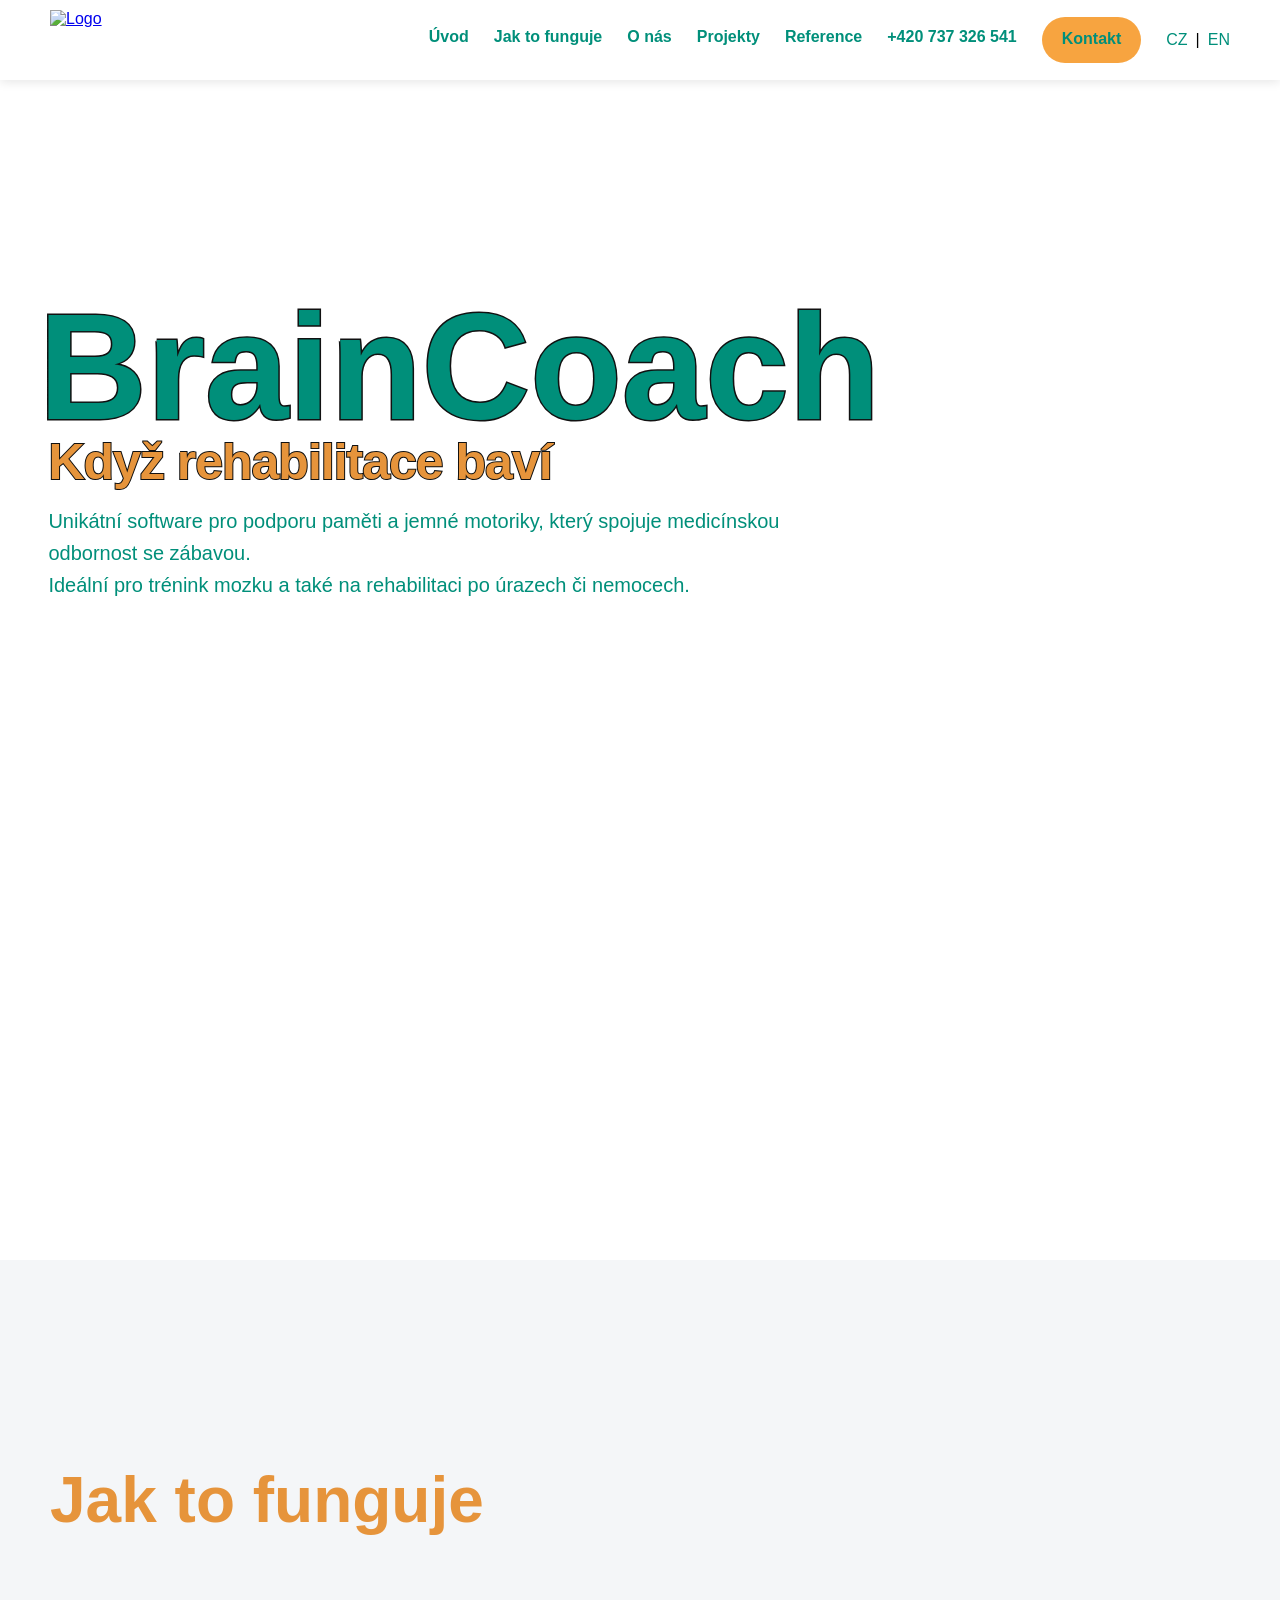
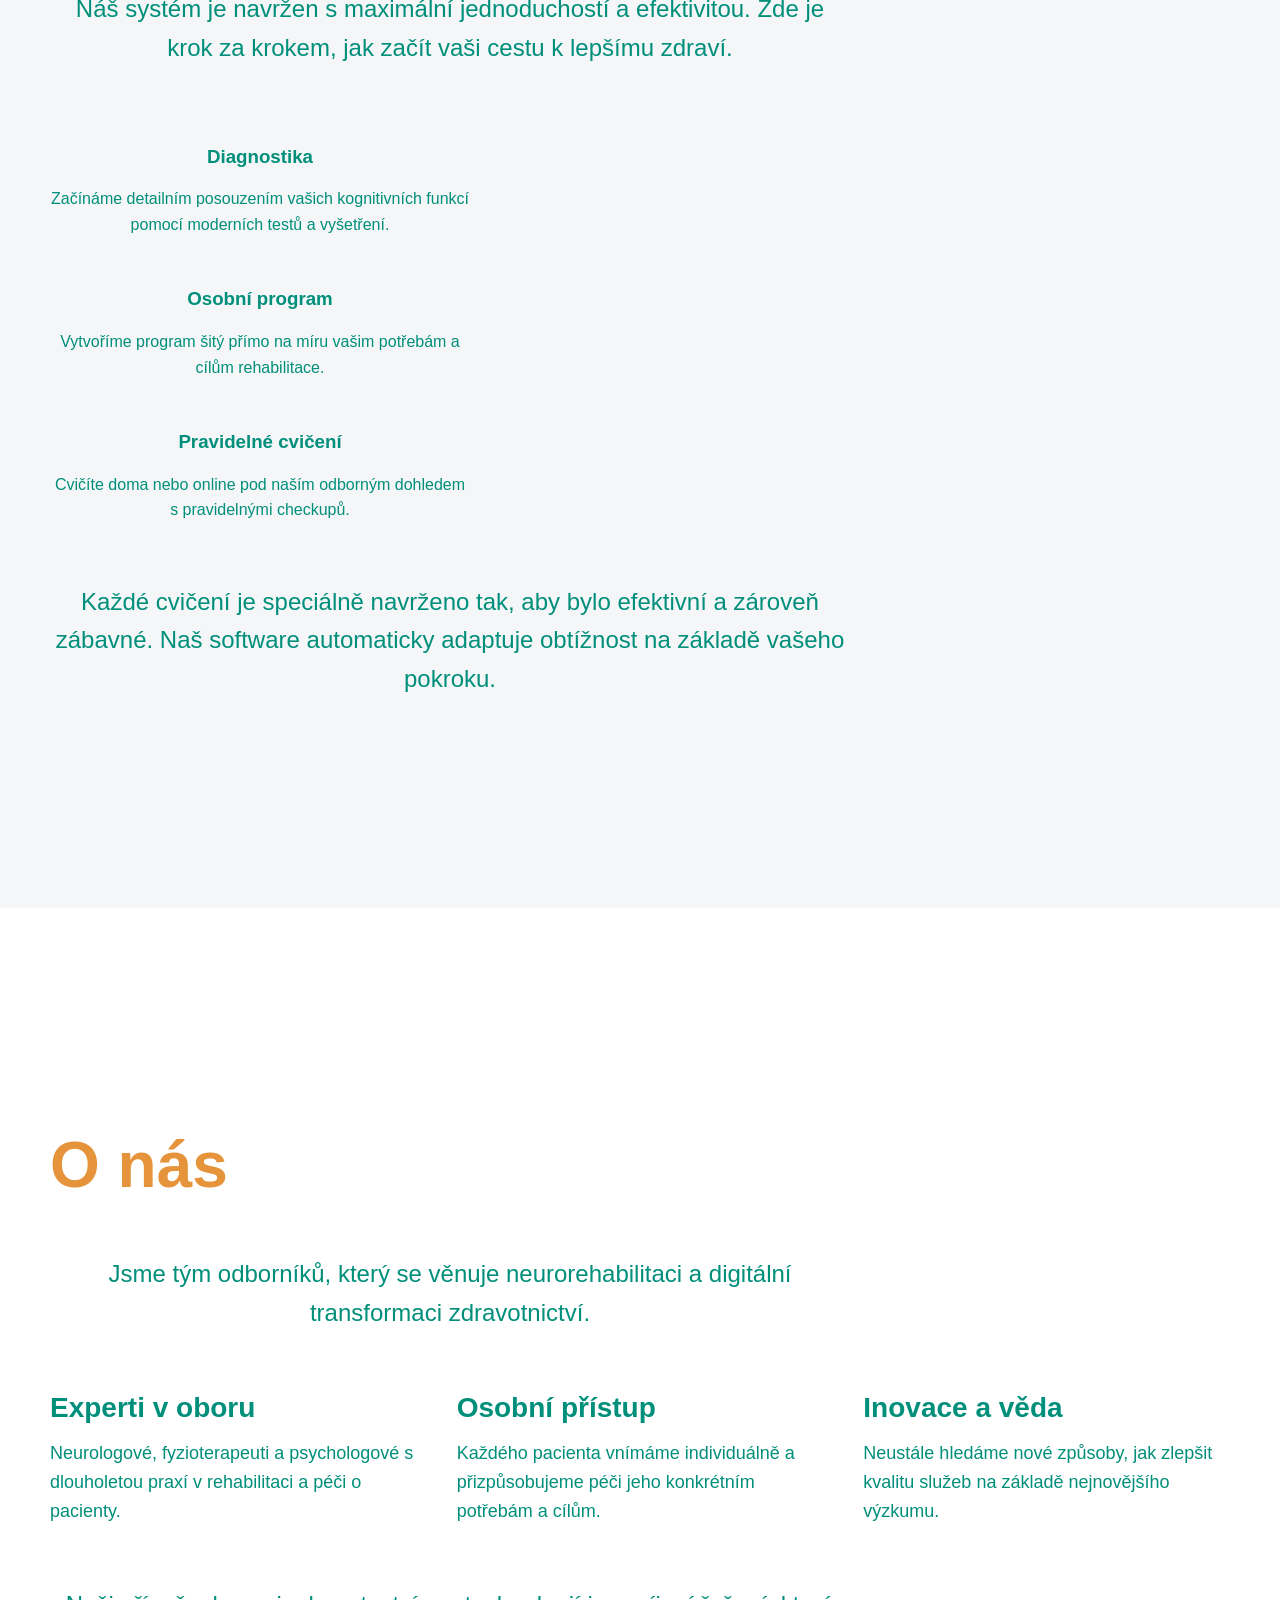
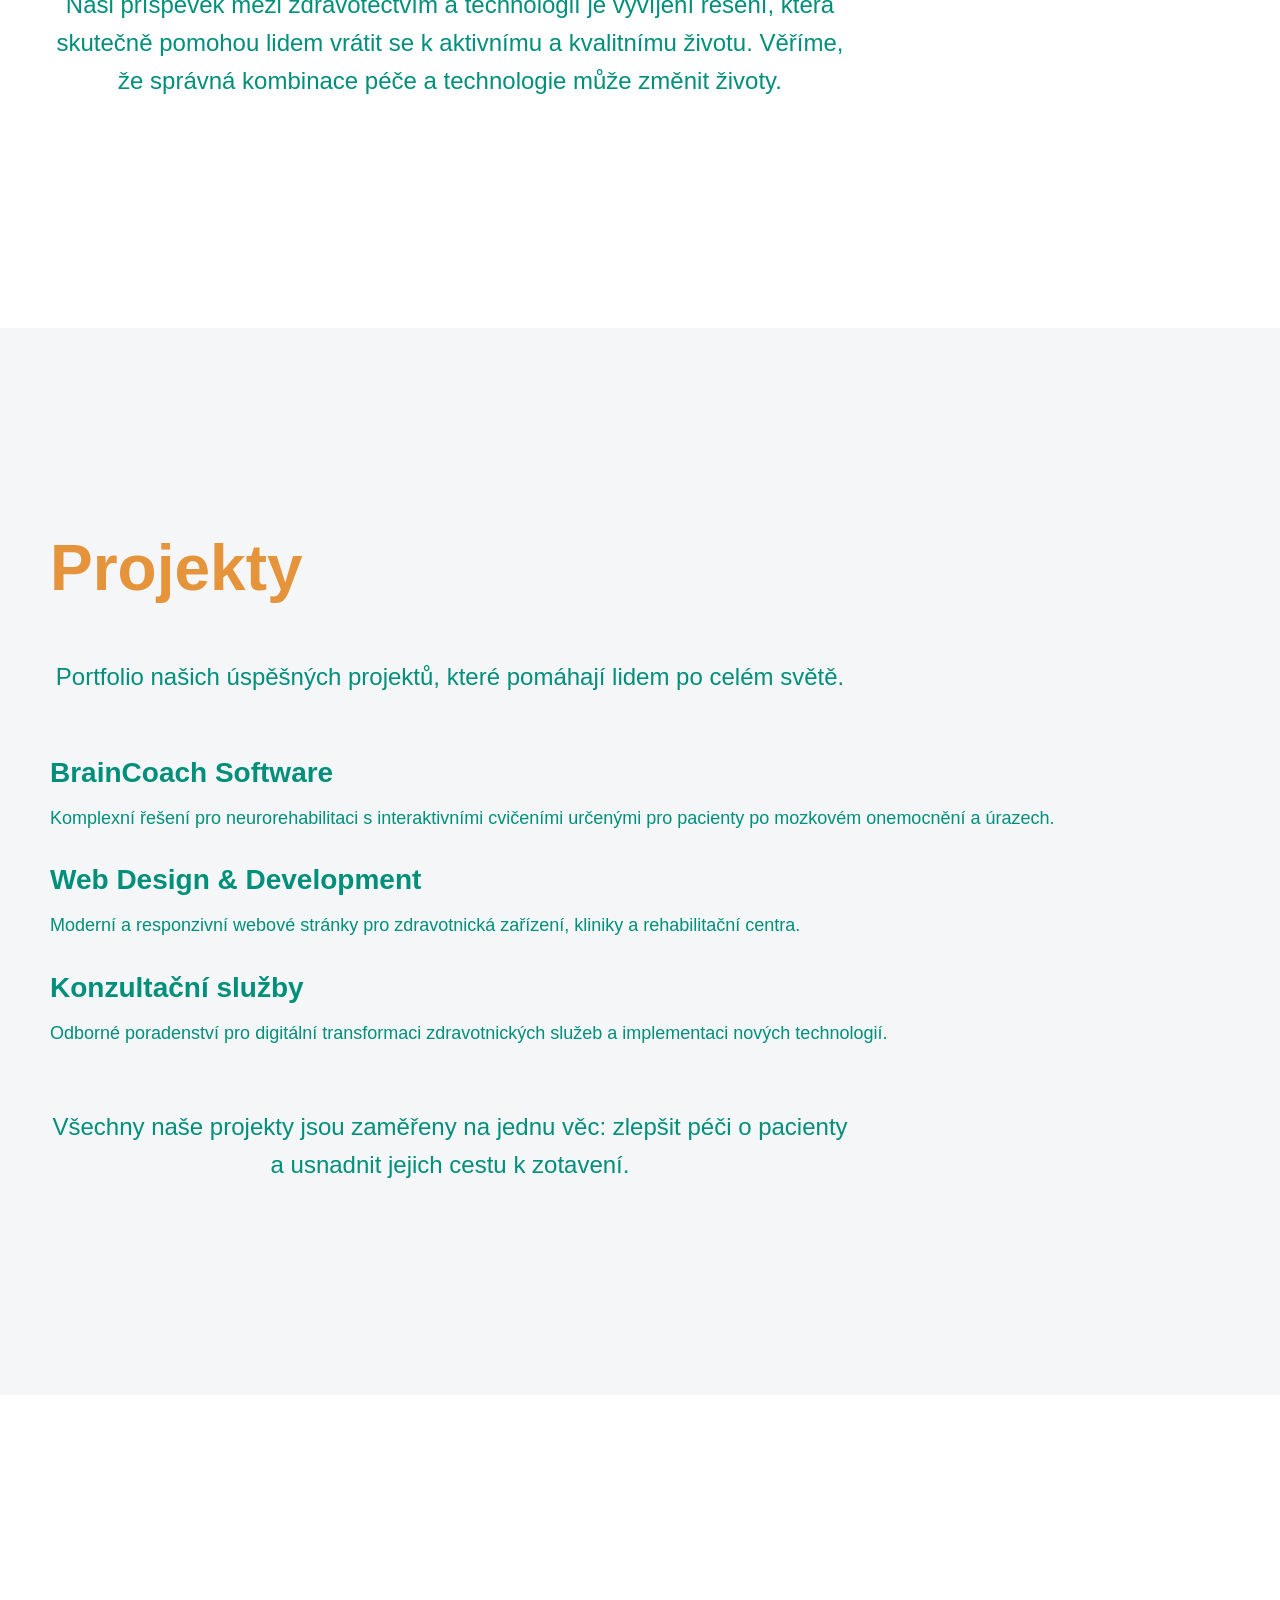
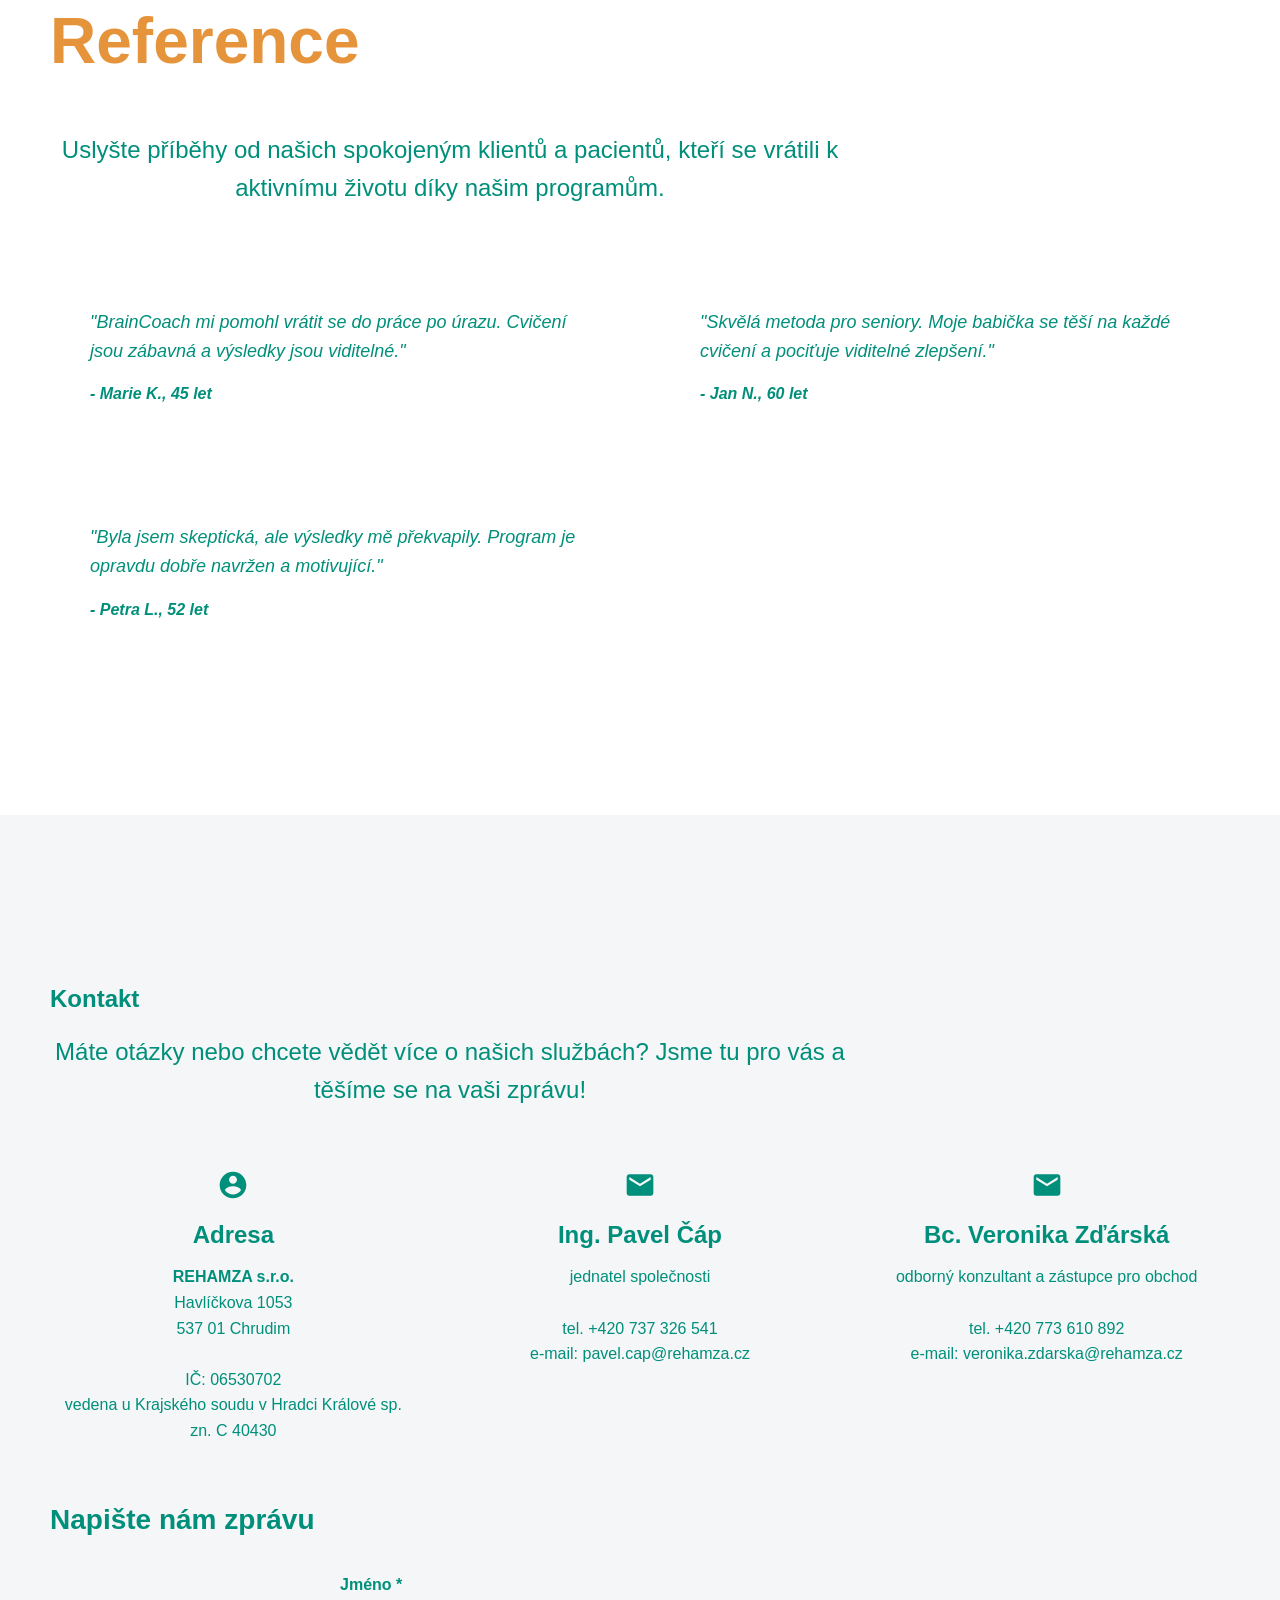
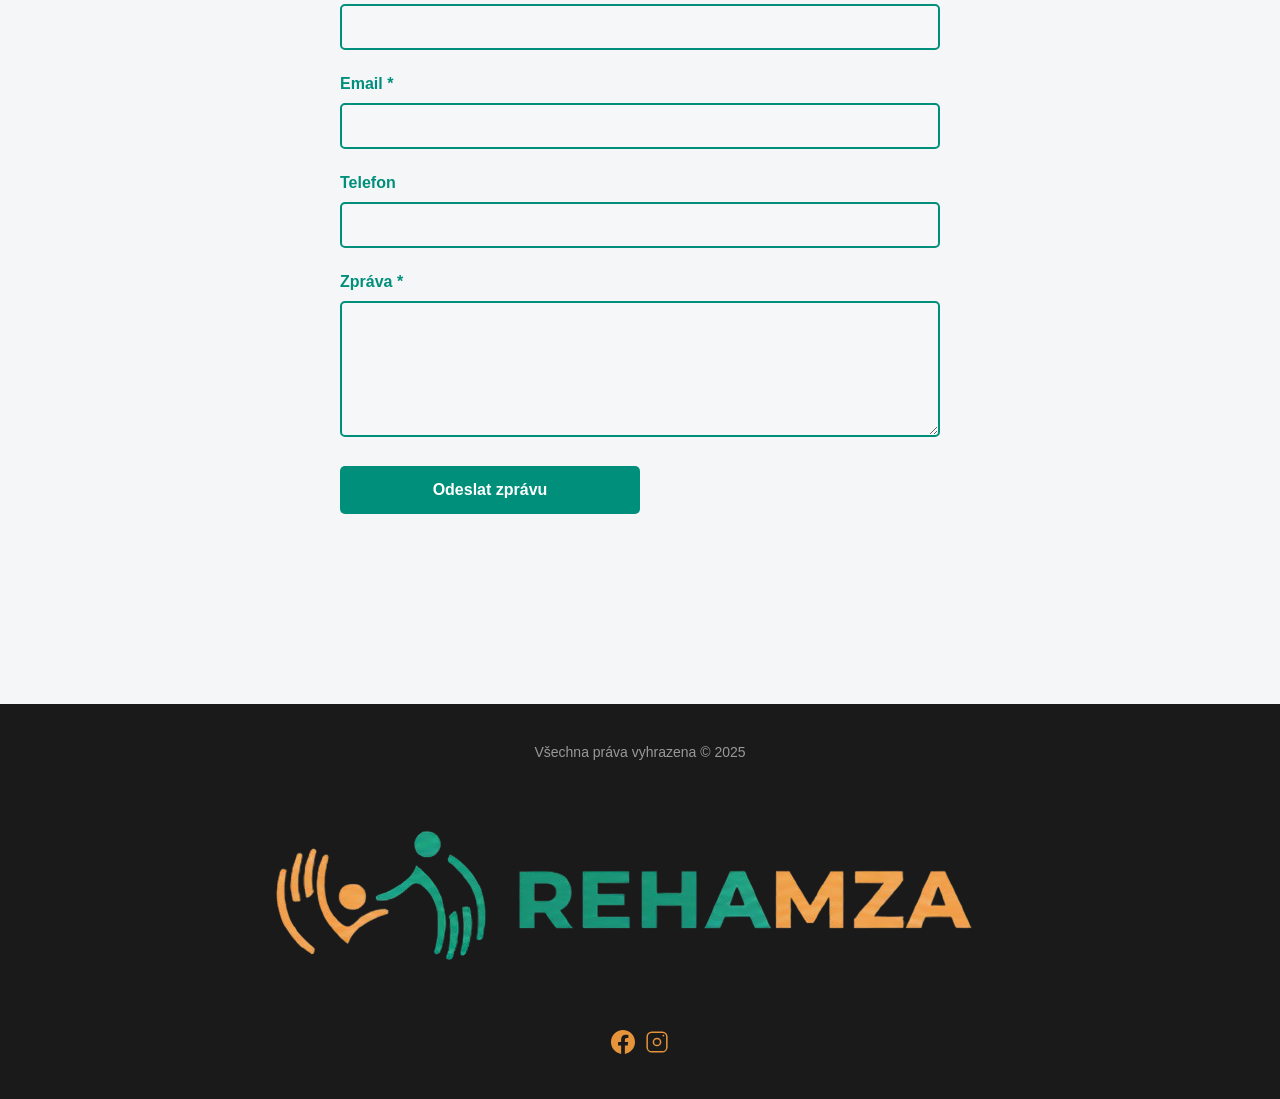
==== index.html @ 51627746 "moved files that don't need rename .png file" ====
<!DOCTYPE html>
<html lang="en">
<head>
    <meta charset="UTF-8">
    <meta name="viewport" content="width=device-width, initial-scale=1.0">
    <title>Document</title>
    <link rel="stylesheet" href="assets/css/style.css">
</head>
<body>
    <header class="hlavicka">
    <a href="index.html" class="logo">
        <img src="assets/images/rehamza logo.png" alt="Logo">
    </a>
    <button class="hamburger" aria-label="Menu" onclick="toggleMenu()">
        <span></span>
        <span></span>
        <span></span>
    </button>
    <nav class="menu">
        <a href="javascript:void(0)" onclick="scrollToSection('uvod')">Úvod</a>
        <a href="javascript:void(0)" onclick="scrollToSection('jak-to-funguje')">Jak to funguje</a>
        <a href="javascript:void(0)" onclick="scrollToSection('o-nas')">O nás</a>
        <a href="javascript:void(0)" onclick="scrollToSection('projekty')">Projekty</a>
        <a href="javascript:void(0)" onclick="scrollToSection('reference')" style="color: #008f7a; text-decoration: none; font-weight: bold; font-family: Arial, sans-serif; padding-bottom: 5px; border-bottom: 2px solid transparent; transition: border-bottom 0.3s ease; line-height: 1.5; display: flex; align-items: center;">Reference</a>
        <a href="tel:+420737326541" class="phone-link">+420 737 326 541</a>
        <a href="javascript:void(0)" onclick="scrollToSection('kontakty')" class="kontakt-button">Kontakt</a>
        <div class="jazyky">
            <a href="index.html" class="lang-link">CZ</a> | 
            <a href="index_en.html" class="lang-link">EN</a>
        </div>
    </nav>
</header>
    <main>
        <!-- SECTION: Úvod/Hero -->
        <section class="hero" id="uvod">
              <h1 class="hero-title">BrainCoach</h1>
              <p class="hero-subtitle">Když rehabilitace baví</p>
              <p class="hero-description">Unikátní software pro podporu paměti a jemné motoriky, který spojuje medicínskou odbornost se zábavou. <br>
                  Ideální pro trénink mozku a také na rehabilitaci po úrazech či nemocech.</p>
            
        </section>

        <!-- SECTION: Jak to funguje -->
        <section class="section section-grey" id="jak-to-funguje">
            <div class="container">
                <h2 class="section-title">Jak to funguje</h2>
                <p class="section-text">Náš systém je navržen s maximální jednoduchostí a efektivitou. Zde je krok za krokem, jak začít vaši cestu k lepšímu zdraví.</p>
                <div class="steps steps-left">
                    <div class="step">
                        <h3>Diagnostika</h3>
                        <p>Začínáme detailním posouzením vašich kognitivních funkcí pomocí moderních testů a vyšetření.</p>
                    </div>
                    <div class="step">
                        <h3>Osobní program</h3>
                        <p>Vytvoříme program šitý přímo na míru vašim potřebám a cílům rehabilitace.</p>
                    </div>
                    <div class="step">
                        <h3>Pravidelné cvičení</h3>
                        <p>Cvičíte doma nebo online pod naším odborným dohledem s pravidelnými checkupů.</p>
                    </div>
                </div>
                <p class="section-text" style="margin-top: 60px;">Každé cvičení je speciálně navrženo tak, aby bylo efektivní a zároveň zábavné. Naš software automaticky adaptuje obtížnost na základě vašeho pokroku.</p>
            </div>
        </section>

        <!-- SECTION: O nás -->
        <section class="section" id="o-nas">
            <div class="container">
                <h2 class="section-title">O nás</h2>
                <p class="section-text">Jsme tým odborníků, který se věnuje neurorehabilitaci a digitální transformaci zdravotnictví.</p>
                <div class="features">
                    <div class="feature">
                        <h3> Experti v oboru</h3>
                        <p>Neurologové, fyzioterapeuti a psychologové s dlouholetou praxí v rehabilitaci a péči o pacienty.</p>
                    </div>
                    <div class="feature">
                        <h3> Osobní přístup</h3>
                        <p>Každého pacienta vnímáme individuálně a přizpůsobujeme péči jeho konkrétním potřebám a cílům.</p>
                    </div>
                    <div class="feature">
                        <h3> Inovace a věda</h3>
                        <p>Neustále hledáme nové způsoby, jak zlepšit kvalitu služeb na základě nejnovějšího výzkumu.</p>
                    </div>
                </div>
                <p class="section-text" style="margin-top: 60px;">Naši příspěvek mezi zdravotectvím a technologií je vyvíjení řešení, která skutečně pomohou lidem vrátit se k aktivnímu a kvalitnímu životu. Věříme, že správná kombinace péče a technologie může změnit životy.</p>
            </div>
        </section>

        <!-- SECTION: Projekty -->
        <section class="section section-grey" id="projekty">
            <div class="container">
                <h2 class="section-title">Projekty</h2>
                <p class="section-text">Portfolio našich úspěšných projektů, které pomáhají lidem po celém světě.</p>
                <div class="features features-column">
                    <div class="feature">
                        <h3>BrainCoach Software</h3>
                        <p>Komplexní řešení pro neurorehabilitaci s interaktivními cvičeními určenými pro pacienty po mozkovém onemocnění a úrazech.</p>
                    </div>
                    <div class="feature">
                        <h3>Web Design & Development</h3>
                        <p>Moderní a responzivní webové stránky pro zdravotnická zařízení, kliniky a rehabilitační centra.</p>
                    </div>
                    <div class="feature">
                        <h3>Konzultační služby</h3>
                        <p>Odborné poradenství pro digitální transformaci zdravotnických služeb a implementaci nových technologií.</p>
                    </div>
                </div>
                <p class="section-text" style="margin-top: 60px;">Všechny naše projekty jsou zaměřeny na jednu věc: zlepšit péči o pacienty a usnadnit jejich cestu k zotavení.</p>
            </div>
        </section>

        <!-- SECTION: Reference -->
        <section class="section" id="reference">
            <div class="container">
                <h2 class="section-title">Reference</h2>
                <p class="section-text">Uslyšte příběhy od našich spokojeným klientů a pacientů, kteří se vrátili k aktivnímu životu díky našim programům.</p>
                <div class="testimonials">
                    <div class="testimonial">
                        <p>"BrainCoach mi pomohl vrátit se do práce po úrazu. Cvičení jsou zábavná a výsledky jsou viditelné."</p>
                        <cite>- Marie K., 45 let</cite>
                    </div>
                    <div class="testimonial">
                        <p>"Skvělá metoda pro seniory. Moje babička se těší na každé cvičení a pociťuje viditelné zlepšení."</p>
                        <cite>- Jan N., 60 let</cite>
                    </div>
                    <div class="testimonial">
                        <p>"Byla jsem skeptická, ale výsledky mě překvapily. Program je opravdu dobře navržen a motivující."</p>
                        <cite>- Petra L., 52 let</cite>
                    </div>
                </div>
            </div>
        </section>

        <!-- SECTION: Kontakty -->
        <section class="section section-grey" id="kontakty">
            <div class="container">
                <h2 class="section-title">Kontakt</h2>
                <p class="section-text">Máte otázky nebo chcete vědět více o našich službách? Jsme tu pro vás a těšíme se na vaši zprávu!</p>
                <div class="contact-info">
                    <div class="contact-item">
                        <div class="contact-icon-circle">
                            <svg viewBox="0 0 24 24" fill="currentColor"><path d="M12 2C6.48 2 2 6.48 2 12s4.48 10 10 10 10-4.48 10-10S17.52 2 12 2zm0 3c1.66 0 3 1.34 3 3s-1.34 3-3 3-3-1.34-3-3 1.34-3 3-3zm0 14.2c-2.5 0-4.71-1.28-6-3.22.03-1.99 4-3.08 6-3.08 1.99 0 5.97 1.09 6 3.08-1.29 1.94-3.5 3.22-6 3.22z"/></svg>
                        </div>
                        <h3>Adresa</h3>
                        <p><strong>REHAMZA s.r.o.</strong><br>Havlíčkova 1053<br>537 01 Chrudim<br><br>IČ: 06530702<br>vedena u Krajského soudu v Hradci Králové sp.<br>zn. C 40430</p>
                    </div>
                    <div class="contact-item">
                        <div class="contact-icon-circle">
                            <svg viewBox="0 0 24 24" fill="currentColor"><path d="M20 4H4c-1.1 0-1.99.9-1.99 2L2 18c0 1.1.9 2 2 2h16c1.1 0 2-.9 2-2V6c0-1.1-.9-2-2-2zm0 4l-8 5-8-5V6l8 5 8-5v2z"/></svg>
                        </div>
                        <h3>Ing. Pavel Čáp</h3>
                        <p>jednatel společnosti<br><br>tel. <a href="tel:+420737326541">+420 737 326 541</a><br>e-mail: <a href="mailto:pavel.cap@rehamza.cz">pavel.cap@rehamza.cz</a></p>
                    </div>
                    <div class="contact-item">
                        <div class="contact-icon-circle">
                            <svg viewBox="0 0 24 24" fill="currentColor" width="28" height="28"><path d="M20 4H4c-1.1 0-1.99.9-1.99 2L2 18c0 1.1.9 2 2 2h16c1.1 0 2-.9 2-2V6c0-1.1-.9-2-2-2zm0 4l-8 5-8-5V6l8 5 8-5v2z"/></svg>
                        </div>
                        <h3>Bc. Veronika Zďárská</h3>
                        <p>odborný konzultant a zástupce pro obchod<br><br>tel. <a href="tel:+420773610892">+420 773 610 892</a><br>e-mail: <a href="mailto:veronika.zdarska@rehamza.cz">veronika.zdarska@rehamza.cz</a></p>
                    </div>
                </div>
                <h3 style="font-size: 28px; font-weight: 700; margin-top: 60px; margin-bottom: 30px;">Napište nám zprávu</h3>
                <form class="contact-form" action="https://formsubmit.co/pavel.cap@rehamza.cz" method="POST">
                    <div class="form-group">
                        <label for="name">Jméno *</label>
                        <input type="text" id="name" name="name" required>
                    </div>
                    <div class="form-group">
                        <label for="email">Email *</label>
                        <input type="email" id="email" name="email" required>
                    </div>
                    <div class="form-group">
                        <label for="phone">Telefon</label>
                        <input type="tel" id="phone" name="phone">
                    </div>
                    <div class="form-group">
                        <label for="message">Zpráva *</label>
                        <textarea id="message" name="message" rows="6" required></textarea>
                    </div>
                    <button type="submit" class="submit-btn">Odeslat zprávu</button>
                </form>
            </div>
        </section>

        <!-- Footer -->
        <footer class="footer">
            <div class="footer-content">
                <div class="footer-left">
                    <p>Všechna práva vyhrazena © 2025</p>
                </div>
                <div class="footer-center">
                    <img src="rehamza logo.png" alt="Logo" class="footer-logo">
                </div>
                <div class="footer-right">
                    <a href="https://www.facebook.com/SpolRehamza?mibextid=wwXIfr&rdid=aMMlQgyeJGCQFTr8&share_url=https%3A%2F%2Fwww.facebook.com%2Fshare%2F175mc3wrVq%2F%3Fmibextid%3DwwXIfr" target="_blank" class="social-icon facebook-icon">
                        <svg viewBox="0 0 24 24" fill="currentColor" width="24" height="24">
                            <path d="M24 12.073c0-6.627-5.373-12-12-12s-12 5.373-12 12c0 5.99 4.388 10.954 10.125 11.854v-8.385H7.078v-3.47h3.047V9.43c0-3.007 1.792-4.669 4.533-4.669 1.312 0 2.686.235 2.686.235v2.953H15.83c-1.491 0-1.956.925-1.956 1.874v2.25h3.328l-.532 3.47h-2.796v8.385C19.612 23.027 24 18.062 24 12.073z"/>
                        </svg>
                    </a>
                    <a href="https://www.instagram.com/rehamza_sro?igsh=MWtsdDU2c2Fudm80cA%3D%3D" target="_blank" class="social-icon instagram-icon">
                        <svg viewBox="0 0 24 24" fill="currentColor" width="24" height="24">
                            <rect x="2.15" y="2.15" width="19.7" height="19.7" rx="4.7" ry="4.7" fill="none" stroke="currentColor" stroke-width="1.5"/>
                            <circle cx="12" cy="12" r="3.6" fill="none" stroke="currentColor" stroke-width="1.5"/>
                            <circle cx="18.4" cy="5.6" r="0.9" fill="currentColor"/>
                        </svg>
                    </a>
                </div>
            </div>
        </footer>
    </main>

    <script>
        function scrollToSection(id) {
            const element = document.getElementById(id);
            if (element) {
                const headerHeight = document.querySelector('.hlavicka').offsetHeight;
                const elementPosition = element.getBoundingClientRect().top + window.pageYOffset;
                const offsetPosition = elementPosition - headerHeight - 20; // extra padding
                window.scrollTo({
                    top: offsetPosition,
                    behavior: 'smooth'
                });
            }
        }

        function toggleMenu() {
            document.querySelector('.menu').classList.toggle('open');
            document.querySelector('.hamburger').classList.toggle('open');
        }

        // Zavři menu po kliknutí na libovolnou položku v menu (na mobilu)
        document.addEventListener('DOMContentLoaded', function() {
            document.querySelectorAll('.menu a, .menu .kontakt-button, .menu .lang-link').forEach(function(link) {
                link.addEventListener('click', function() {
                    if (window.innerWidth <= 900) {
                        document.querySelector('.menu').classList.remove('open');
                        document.querySelector('.hamburger').classList.remove('open');
                    }
                });
            });
        });
    </script>

</body>
</html>
---- assets/css/style.css ----
#jak-to-funguje .section-title {
    color: #E6943B;
    font-size: 64px;
}
#projekty .section-title {
    font-size: 64px;
    color: #E6943B;
}
#jak-to-funguje .section-text,
#jak-to-funguje .step,
#jak-to-funguje .step *,
#jak-to-funguje p,
#jak-to-funguje li,
#jak-to-funguje h3 {
    color: #008f7a !important;
}













.hero {
    color: #E6943B;
}

/* Barva písma v sekcích */
.section-grey#jak-to-funguje {
    color: #dc9212;
}
.section,
.section-grey {
    color: #008f7a;
}
/* Základní nastavení */
body {
    background-color: #dc9212;
    margin: 0;
    padding: 0;
    font-family: 'Arial', sans-serif;
    scroll-behavior: smooth;
}

/* Hlavička - základ */
.hlavicka {
    background-color: #ffffff;
    height: 80px;
    padding: 0 50px;
    display: flex;
    justify-content: space-between;
    align-items: center;
    position: fixed;
    top: 0;
    left: 0;
    right: 0;
    z-index: 1000;
    box-shadow: 0 2px 10px rgba(0,0,0,0.1);
}

/* Nastavení loga */
.hlavicka .logo img {
    height: 60px;
    width: auto;
    display: block;
}

/* Hlavní obsah */
main {
    margin-top: 80px;
}

/* Hero sekce */
.hero {
    background-color: #fff;
    padding: 220px 50px 60px;
    min-height: 100vh;
    display: flex;
    flex-direction: column;
    justify-content: flex-start;
    align-items: center;
    position: relative;
    text-align: center;
}
.section-grey {
    background-color: #f4f6f8;
    color: #008f7a;
}

.hero-title {
    font-family: 'Arial', sans-serif;
    font-size: 120px;
    font-weight: 900;
    line-height: 0.9;
    color: #008f7a;
    margin: 0 0 20px 0;
    text-transform: none;
    max-width: 800px;
    -webkit-text-stroke: 3px #111;
    paint-order: stroke fill;
    text-align: center;
}

.hero-subtitle {
    font-family: 'Arial', sans-serif;
    font-size: 60px;
    font-weight: 700;
    line-height: 1;
    color: #E6943B;
    margin: 0 0 40px 0;
    text-transform: none;
    max-width: 800px;
    -webkit-text-stroke: 2px #111;
    paint-order: stroke fill;
    text-align: center;
}

.hero-description {
    font-size: 24px;
    color: #008f7a;
    max-width: 600px;
    margin: 0 auto;
    line-height: 1.6;
    font-family: 'Arial', sans-serif;
    text-align: center;
}

/* Sekce */
.section {
    padding: 150px 50px;
    position: relative;
    min-height: 80vh;
    display: flex;
    flex-direction: column;
    justify-content: center;
}






.section {
    background-color: #fff;
    color: #008f7a;
}

.section-grey {
    background-color: #f4f6f8;
    color: #008f7a;
}
}

.section-title {
    font-size: 48px;
    font-weight: 900;
    margin: 0 0 30px 0;
    text-align: center;
    color: #008f7a;
    -webkit-text-stroke: 2px #111;
    paint-order: stroke fill;
}

.section-text {
    font-size: 24px;
    line-height: 1.6;
    margin: 0 0 60px 0;
    max-width: 800px;
    text-align: center;
}

/* Features */
/* Features default: grid, projekty: column */
.features {
    display: grid;
    grid-template-columns: repeat(auto-fit, minmax(300px, 1fr));
    gap: 40px;
}
.features-column {
    display: flex;
    flex-direction: column;
    gap: 32px;
}

.feature h3 {
    font-size: 28px;
    font-weight: 700;
    margin: 0 0 15px 0;
}

.feature p {
    font-size: 18px;
    line-height: 1.6;
    margin: 0;
}

/* Steps */
/* Steps zarovnané vlevo, menší šířka */
.steps {
    display: flex;
    flex-direction: column;
    align-items: flex-start;
    max-width: 420px;
    gap: 32px;
}

.steps-left {
    margin-left: 0;
}

.step {
    text-align: left;
}

.step {
    text-align: center;
}

/* .step-number kruh odstraněn */
.step-number {
    font-size: 32px;
    font-weight: 900;
    color: #E6943B;
    margin-bottom: 10px;
    display: inline-block;
}
    margin: 0 auto 20px;
}

.step h3 {
    font-size: 24px;
    font-weight: 700;
    margin: 0 0 15px 0;
}

.step p {
    font-size: 16px;
    line-height: 1.6;
    margin: 0;
}

/* Testimonials */
.testimonials {
    display: grid;
    grid-template-columns: repeat(auto-fit, minmax(400px, 1fr));
    gap: 40px;
}

.testimonial {
    background-color: rgba(255,255,255,0.1);
    padding: 40px;
    border-radius: 10px;
}

.testimonial p {
    font-size: 18px;
    line-height: 1.6;
    margin: 0 0 20px 0;
    font-style: italic;
}

.testimonial cite {
    font-size: 16px;
    font-weight: 700;
    color: currentColor;
}

/* Footer */
.footer {
    background-color: #1a1a1a;
    color: #fff;
    padding: 40px 50px;
}

.footer-content {
    max-width: 1200px;
    margin: 0 auto;
    display: flex;
    flex-direction: column;
    align-items: center;
    gap: 10px;
    text-align: center;
}

.footer-left {
    justify-self: start;
}

.footer-left p {
    margin: 0;
    font-size: 14px;
    color: #999;
}

.footer-center {
    justify-self: center;
}

.footer-left, .footer-center, .footer-right {
    width: 100%;
    text-align: center;
    justify-content: center;
    align-items: center;
    display: flex;
    flex-direction: row;
    gap: 10px;
}

.social-icon {
    color: #E6943B;
    text-decoration: none;
    font-weight: bold;
    font-size: 20px;
    transition: color 0.3s ease;
}

.social-icon:hover {
    color: #f7a440;
}

/* CTA Sekce BrainCoach */
.cta-section {
    background-color: #f5f5f5;
    padding: 80px 50px;
    text-align: center;
}

.cta-content h2 {
    font-family: 'Arial', sans-serif;
    font-size: 44px;
    font-weight: 700;
    color: #333;
    margin: 0 0 20px 0;
    line-height: 1.2;
}

.cta-content p {
    font-size: 20px;
    color: #666;
    margin: 0 0 40px 0;
    line-height: 1.6;
}

.cta-button {
    background-color: #FFD700;
    color: #333;
    padding: 15px 40px;
    text-decoration: none;
    font-weight: 900;
    font-size: 16px;
    display: inline-block;
    transition: background-color 0.3s ease;
    border: none;
    cursor: pointer;
    letter-spacing: 1px;
}

.cta-button:hover {
    background-color: #FFC700;
}

/* Kontaktní sekce */
.contact-info {
    display: grid;
    grid-template-columns: repeat(auto-fit, minmax(250px, 1fr));
    gap: 40px;
    margin: 40px 0;
}

/* Kontakt ikony bez kruhu, oranžové */
.contact-icon-circle {
    display: flex;
    justify-content: center;
    align-items: center;
    margin: 0 auto 20px auto;
    color: #E6943B;
    background: none;
    width: auto;
    height: auto;
}

.contact-icon-circle svg {
    width: 32px;
    height: 32px;
    color: #008f7a !important;
    fill: #008f7a !important;
}

.contact-item h3,
.contact-item p strong,
.contact-item .contact-title,
.contact-item .contact-role {
    color: #008f7a !important;
}

.contact-item h3 {
    font-size: 24px;
    font-weight: 700;
    margin: 0 0 15px 0;
    color: #008f7a;
    text-align: center;
}

.contact-item p {
    font-size: 16px;
    margin: 0;
    text-align: center;
    line-height: 1.6;
}

.contact-item a {
    color: #008f7a;
    text-decoration: none;
}

.contact-item a:hover {
    text-decoration: underline;
    color: #008f7a;
}

/* Formulář */
.contact-form {
    max-width: 600px;
    margin: 40px auto;
}

.form-group {
    margin: 0 0 25px 0;
}

.form-group label {
    display: block;
    font-size: 16px;
    font-weight: 700;
    margin: 0 0 10px 0;
}

.form-group input,
.form-group textarea {
    width: 100%;
    padding: 12px;
    font-family: 'Arial', sans-serif;
    font-size: 16px;
    border: 2px solid #008f7a;
    border-radius: 5px;
    background-color: rgba(255,255,255,0.1);
    color: #fff;
    box-sizing: border-box;
}

.form-group input::placeholder,
.form-group textarea::placeholder {
    color: rgba(255,255,255,0.5);
}

.form-group input:focus,
.form-group textarea:focus {
    outline: none;
    border-color: #008f7a;
    background-color: rgba(255,255,255,0.15);
}


.submit-btn {
    background-color: #008f7a;
    color: #fff;
    padding: 15px 40px;
    border: none;
    border-radius: 5px;
    font-size: 16px;
    font-weight: 700;
    cursor: pointer;
    transition: background-color 0.3s ease;
    width: 100%;
    max-width: 300px;
}

.submit-btn:hover {
    background-color: #005e4d;
    color: #fff;
}
/* Vzhled tlačítka Kontakt */
.hlavicka nav a.kontakt-button {
    background-color: #f7a440; /* Oranžová barva */
    padding: 10px 20px;       
    
    /* Tady nastavíš zaoblení - zkus 25px pro efekt pilulky */
    border-radius: 25px;      
    
    color: rgb(255, 255, 255);             
    text-decoration: none;    /* Zajistí, že pod ním nebude podtržení */
    font-weight: bold;
    font-family: Arial, sans-serif;
}
/* 1. Nastavení kontejneru menu - vše do jedné řady */
.hlavicka nav {
    display: flex;
    align-items: center;
    gap: 25px;
}

/* 2. Odkazy v menu (O nás, Služby, Reference) */
.hlavicka nav > a {
    color: #008f7a;
    text-decoration: none;
    font-weight: bold;
    font-family: Arial, sans-serif;
    padding-bottom: 5px;
    border-bottom: 2px solid transparent;
    transition: border-bottom 0.3s ease;
    line-height: 1.5;
    display: flex;
    align-items: center;
}

.hlavicka nav > a:not(.kontakt-button):hover {
    border-bottom: 2px solid #008f7a;
}

/* 3. Jazyky a oddělovač */
.jazyky {
    display: flex;
    align-items: center;
    gap: 8px;
    line-height: 1.5;
}

.lang-link {
    color: #008f7a;
    text-decoration: none;
    font-family: Arial, sans-serif;
}

.separator {
    color: #ffffff;
    margin: 0 -10px;
}

.hlavicka nav a.kontakt-button {
   background-color: #f7a440;
    padding: 10px 20px;
    border-radius: 25px;
  color: #008f7a;
    text-decoration: none;
    font-weight: bold;
    font-family: Arial, sans-serif;
}

#kontakty .contact-item h3 {
    color: #008f7a !important;
}

#o-nas .section-title {
    color: #E6943B;
    font-size: 64px;
}
#reference .section-title {
    color: #E6943B;
    font-size: 64px;
}

/* --- HAMBURGER MENU A MOBILNÍ MENU --- */
.hamburger {
  display: none;
  flex-direction: column;
  justify-content: center;
  align-items: center;
  width: 40px;
  height: 40px;
  background: none;
  border: none;
  cursor: pointer;
  z-index: 1100;
}
.hamburger span {
  display: block;
  width: 28px;
  height: 4px;
  margin: 4px 0;
  background: #008f7a;
  border-radius: 2px;
  transition: 0.3s;
}
.hamburger.open span:nth-child(1) {
  transform: translateY(8px) rotate(45deg);
}
.hamburger.open span:nth-child(2) {
  opacity: 0;
}
.hamburger.open span:nth-child(3) {
  transform: translateY(-8px) rotate(-45deg);
}

@media (max-width: 900px) {
    .footer-content {
        flex-direction: column;
        gap: 8px;
        text-align: center;
    }
    .footer-left, .footer-center, .footer-right {
        flex-direction: column;
        gap: 4px;
        width: 100%;
        text-align: center;
        justify-content: center;
        align-items: center;
    }
  html, body {
    font-size: 13px !important;
  }
  .hlavicka {
    height: 44px;
    min-height: 44px;
    padding: 0 8px;
  }
  .hlavicka .logo img {
    height: 28px;
  }
  .hamburger {
    display: flex;
    margin-left: auto;
  }
  .menu {
    position: absolute;
    top: 44px;
    left: 0;
    right: 0;
    background: #fff;
    flex-direction: column;
    align-items: flex-start;
    gap: 0;
    padding: 0 0 10px 0;
    box-shadow: 0 2px 10px rgba(0,0,0,0.08);
    display: none;
    z-index: 1099;
  }
  .menu.open {
    display: flex;
  }
  .menu > a, .menu .kontakt-button, .menu .lang-link, .menu .phone-link {
    font-size: 15px !important;
    padding: 10px 18px !important;
    width: 100%;
    text-align: left;
    border-bottom: 1px solid #eee;
    margin: 0;
    display: block;
  }
  .jazyky {
    padding: 10px 18px 0 18px;
    font-size: 13px !important;
  }
}

@media (max-width: 600px) {
  html, body {
    font-size: 11px !important;
  }
  .menu > a, .menu .kontakt-button, .menu .lang-link, .menu .phone-link {
    font-size: 13px !important;
    padding: 8px 12px !important;
  }
  .jazyky {
    font-size: 11px !important;
  }
}

/* Zmenšení textů v sekcích na mobilu */
@media (max-width: 900px) {
    .hero-title, .section-title {
        font-size: 22px !important;
        -webkit-text-stroke: 1px #111;
        text-align: center !important;
    }
  .hero-subtitle {
    font-size: 14px !important;
  }
    .hero-description, .section-text, .feature p, .step p, .testimonial p, .contact-item p {
        font-size: 12px !important;
        text-align: center !important;
    }
  .feature h3, .step h3, .contact-item h3 {
    font-size: 15px !important;
  }
}
@media (max-width: 600px) {
  .hero-title, .section-title {
    font-size: 16px !important;
  }
  .hero-subtitle {
    font-size: 11px !important;
  }
  .hero-description, .section-text, .feature p, .step p, .testimonial p, .contact-item p {
    font-size: 10px !important;
  }
  .feature h3, .step h3, .contact-item h3 {
    font-size: 12px !important;
  }
}

/* --- Zmenšení hlavicky a loga na mobilu --- */
@media (max-width: 900px) {
  .hlavicka {
    height: 36px;
    min-height: 36px;
    padding: 0 4px;
  }
  .hlavicka .logo img {
    height: 20px;
    max-width: 90px;
  }
  .footer-logo {
    height: 24px !important;
    max-width: 90px !important;
    margin: 0 auto;
    display: block;
  }
}
@media (max-width: 600px) {
  .hlavicka {
    height: 28px;
    min-height: 28px;
    padding: 0 2px;
  }
  .hlavicka .logo img {
    height: 14px;
    max-width: 60px;
  }
  .footer-logo {
    height: 16px !important;
    max-width: 60px !important;
  }
}
/* Zarovnání úvodního textu doleva */
.hero {
    display: flex;
    flex-direction: column;
    align-items: flex-start; /* Posune obsah k levému okraji */
    text-align: left;        /* Zarovná text řádků doleva */
    padding-left: 5%;       /* Mezera od levého okraje, aby to nebylo úplně nalepené */
}

.hero-title, 
.hero-subtitle, 
.hero-description {
    margin-left: 0;          /* Resetuje případné centrování okrajů */
    width: 100%;             /* Zajistí, že text využije prostor */
    max-width: 800px;        /* Volitelné: aby text nebyl přes celou šířku monitoru a lépe se četl */
}
/* --- Úprava nadpisů v sekci Hero --- */

/* Hlavní velký nadpis "BrainCoach" */
.hero-title {
    font-size: 150px; /* Zvětšeno z původní velikosti. Můžeš upravit dle potřeby. */
    margin-bottom: 5px; /* Zmenšená mezera pod nadpisem pro lepší zarovnání */
    /* Ujisti se, že zde není margin-left nebo padding-left */
}

/* Podnadpis "Když rehabilitace baví" */
.hero-subtitle {
    font-size: 55px; /* Také zvětšeno, ale méně než hlavní nadpis. */
    
    /* KLÍČOVÉ PRO ZAROVNÁNÍ: */
    margin-left: -115px !important; /* Odstraní jakékoli levé odsazení */
    padding-left: 0px !important; /* Odstraní jakékoli levé vnitřní odsazení */
    
    /* Vizuální doladění */
    letter-spacing: -1px; /* Volitelné: mírně stáhne písmena k sobě pro lepší čitelnost ve velké velikosti */
}

/* Zajištění zarovnání celé sekce k levému okraji stránky */
.hero {
    align-items: flex-start; /* Zarovná obsah doleva v kontejneru */
    /* Zkontroluj, zda máš padding-left na celé .hero sekci, aby text nebyl nalepený na kraji obrazovky, např: */
    /* padding-left: 10%; */
}
/* --- Zarovnání popisu v sekci Hero doleva --- */

.hero-description {
    text-align: left !important; /* Natvrdo zarovná text v odstavci doleva */
    max-width: 900px;           /* Volitelné: Omezí šířku, aby se řádky lépe četly */
    margin-left: 10px;              /* Odstraní automatické centrovací okraje */
    margin-right: auto;         /* V kombinaci s margin-left: 0 to posune kontejner doleva */
    
    /* Pokud chceš, aby byl text malinko odsazený od kraje obrazovky (vizuálně lépe čitelné), přidej toto: */
    /* padding-left: 20px; */
}
/* --- Sjednocení EN verze --- */

.hero {
    display: flex;
    flex-direction: column;
    align-items: flex-start; /* Všechny bloky (h1, p) se zarovnají doleva */
    text-align: left;        /* Samotný text uvnitř bloků bude vlevo */
    padding-left: 5%;        /* Odsazení od kraje obrazovky */
}

.hero-title {
    font-size: 100px;
    margin-bottom: 10px;
}

.hero-subtitle {
    font-size: 55px;
    margin-top: 0;
    margin-left: 10px !important;
    text-align: left;
    max-width: 100%;         /* Zajistí, že se text nebude zalamovat zbytečně brzy */
    line-height: 1.1;        /* Upraví mezery mezi řádky, pokud se text zalomí */
}

.hero-description {
    font-size: 20px;         /* Velikost dlouhého textu */
    text-align: left !important;
    margin-left: 10px !important;
    max-width: 800px;        /* Aby text nebyl přes celou obrazovku a lépe se četl */
}
/* --- Sjednocené zarovnání a velikost pro obě verze --- */

.hero {
    display: flex;
    flex-direction: column;
    align-items: flex-start; /* Všechny prvky se lepí na levou stranu */
    padding-left: 3%;       /* Odsazení od levého okraje */
}

.hero-title {
    font-size: 150px;         /* Nastav velikost, která ti vyhovuje */
    margin: 0;
    text-align: left;
    }


.hero-subtitle {
    font-size: 50px;         /* Uprav poměr velikosti podle potřeby */
    margin: 0;
    text-align: left;
    width: 100%;             /* Zajistí, že se text nerozbije do více řádků než je nutné */
    max-width: 800px;        /* Omezí šířku bloku pro dobrou čitelnost */
}

.hero-description {
    text-align: left;
    margin-top: 15px;
    max-width: 800px;
}
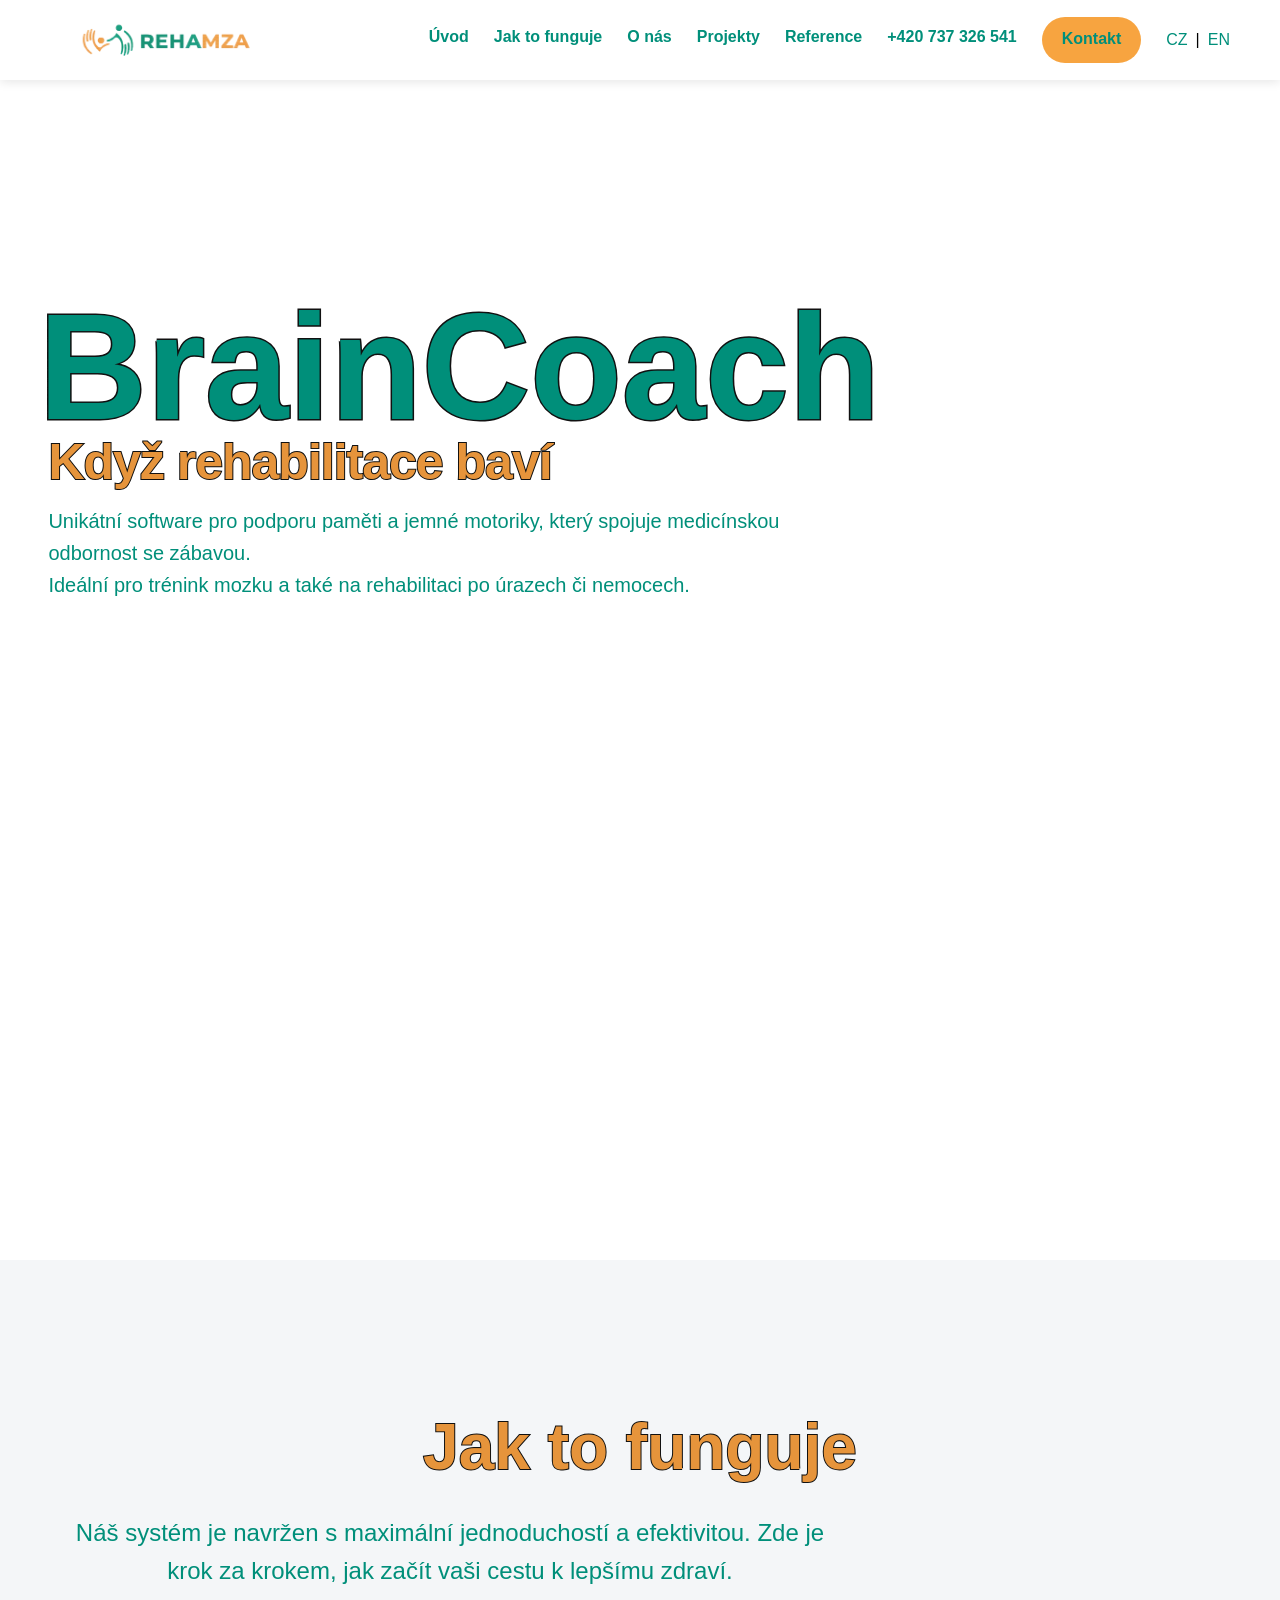
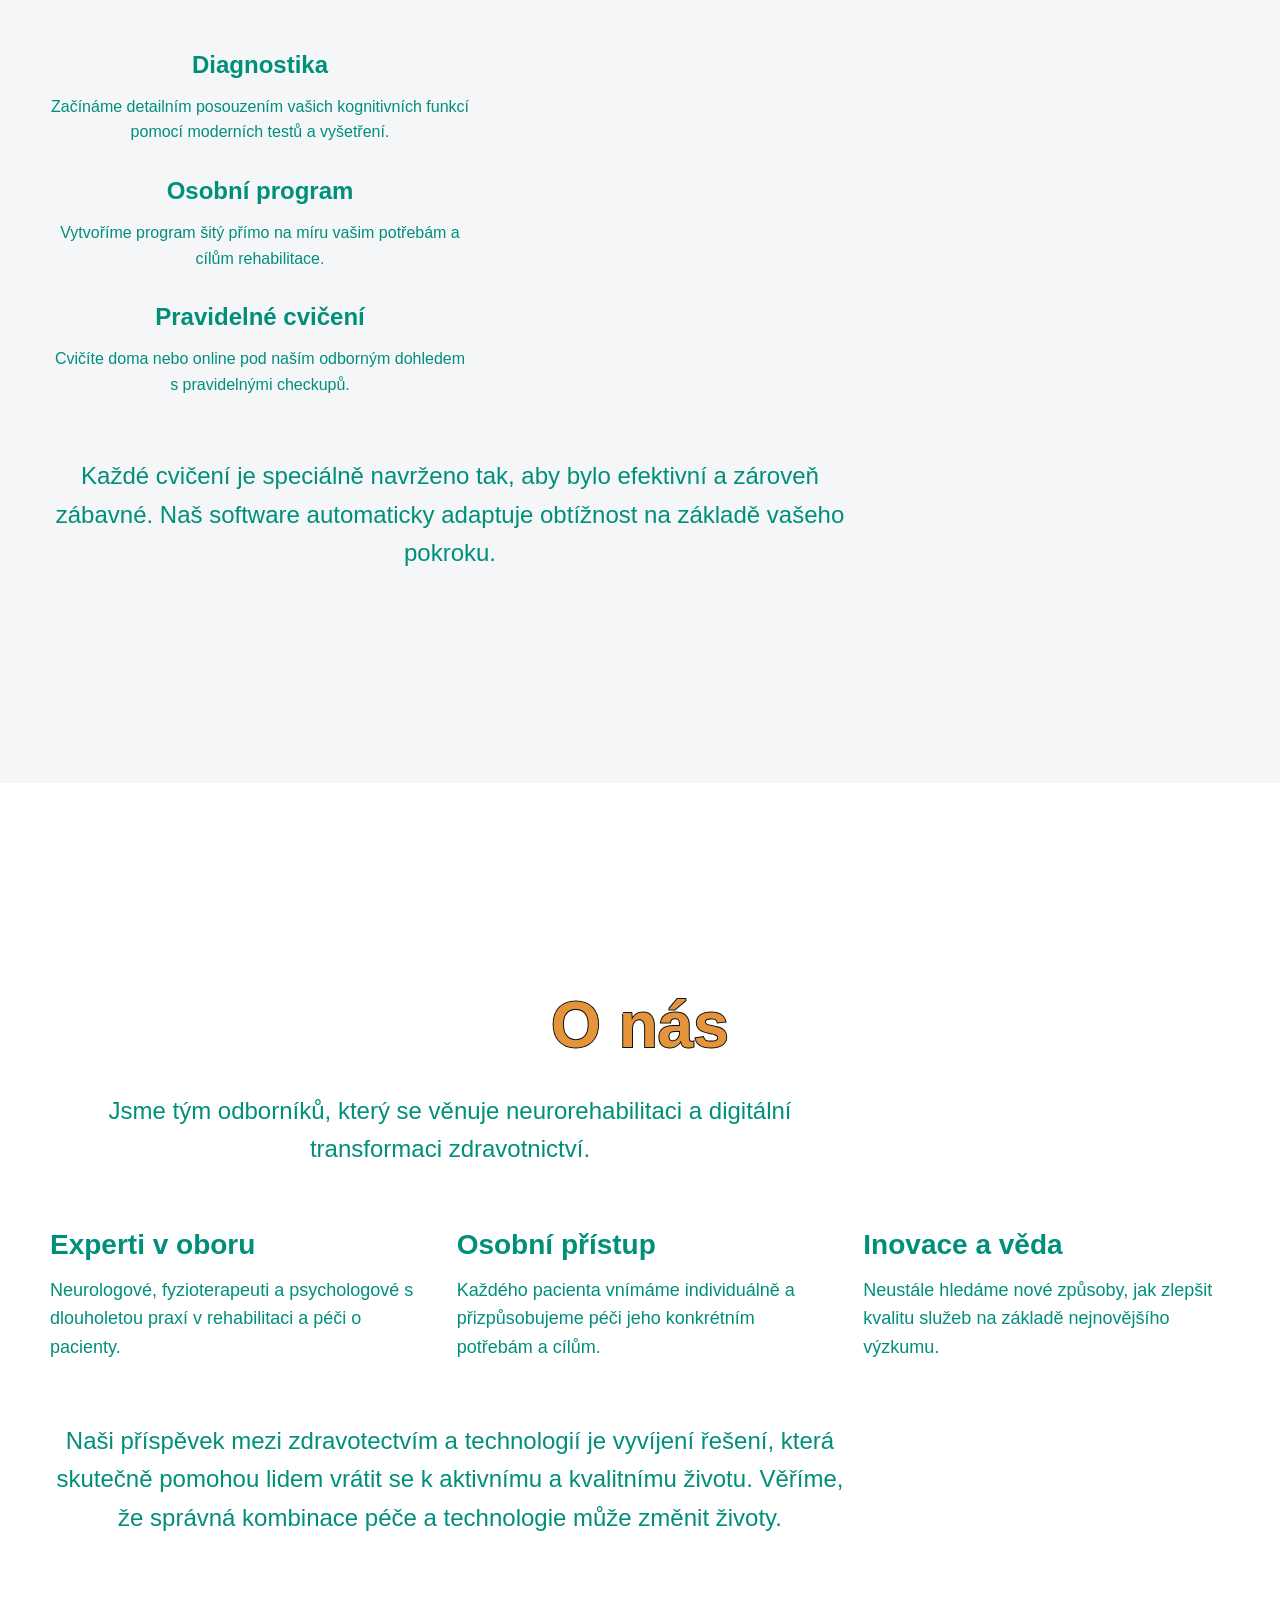
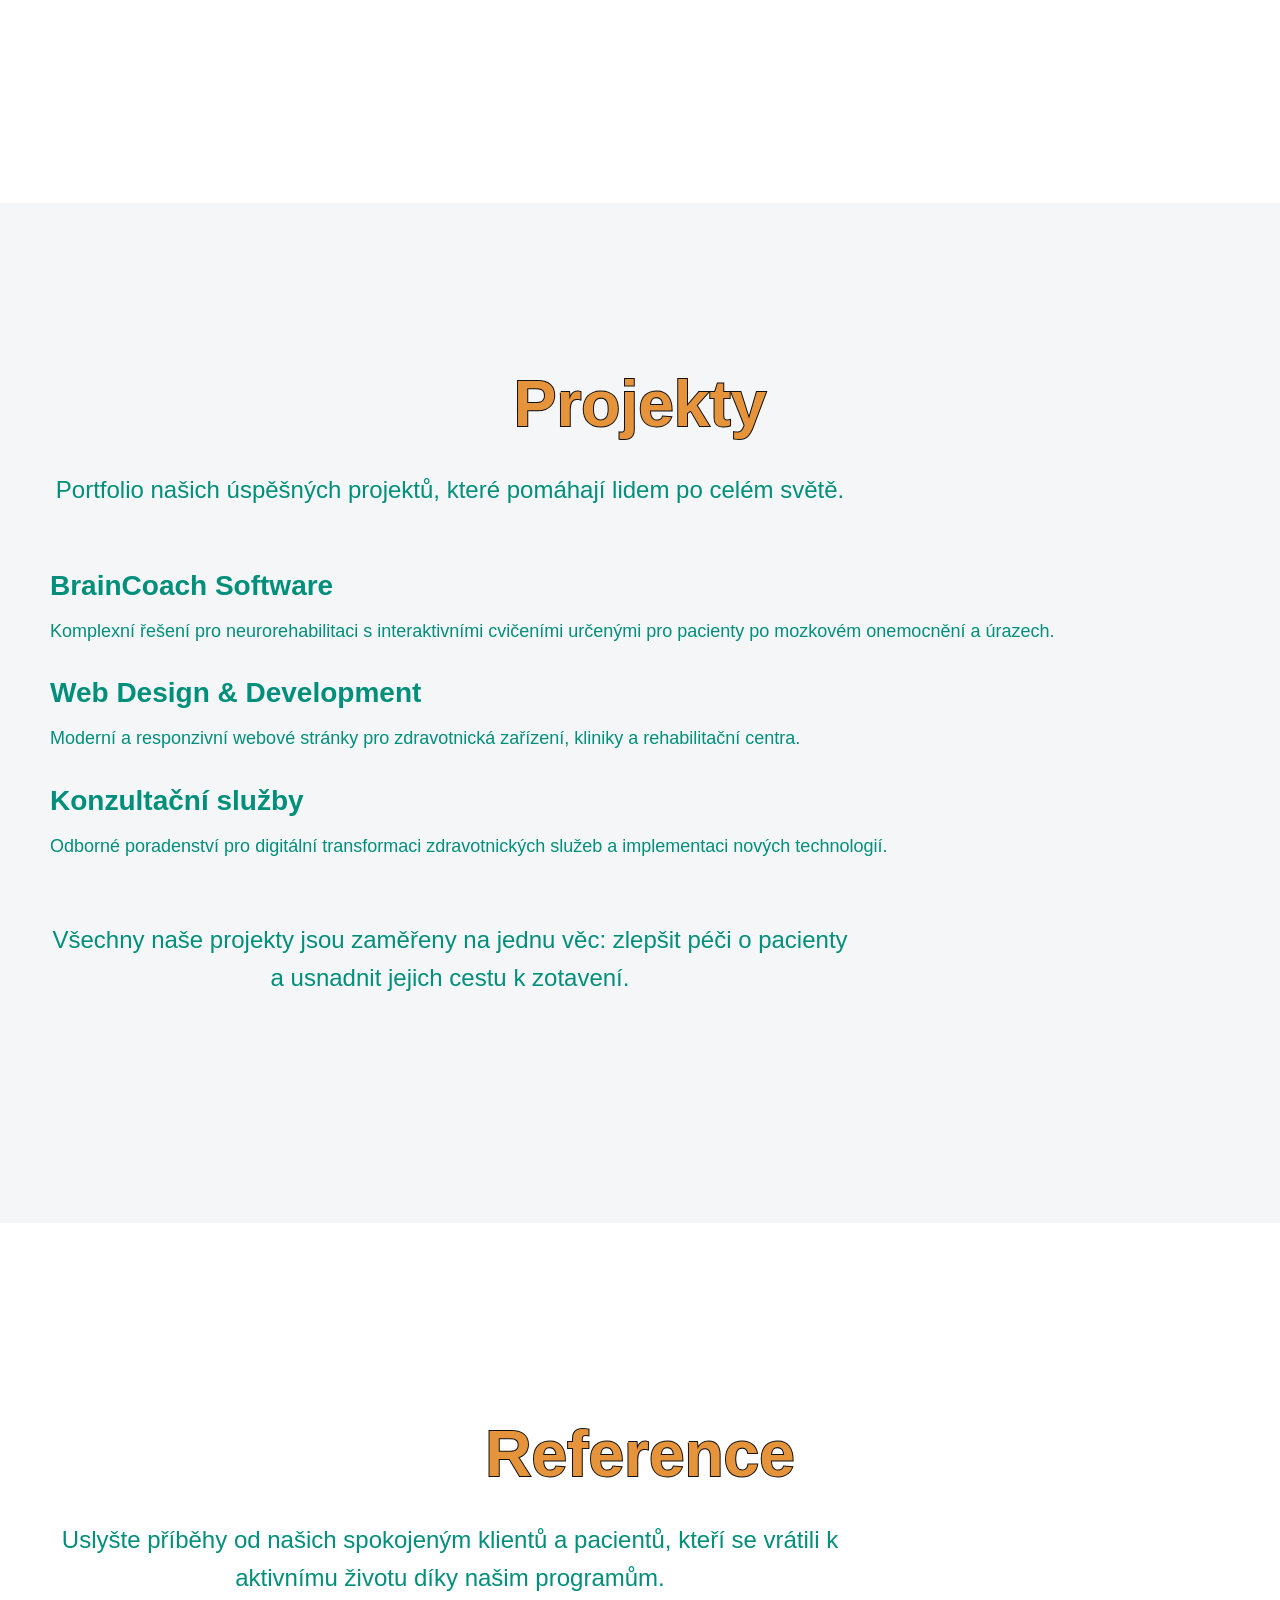
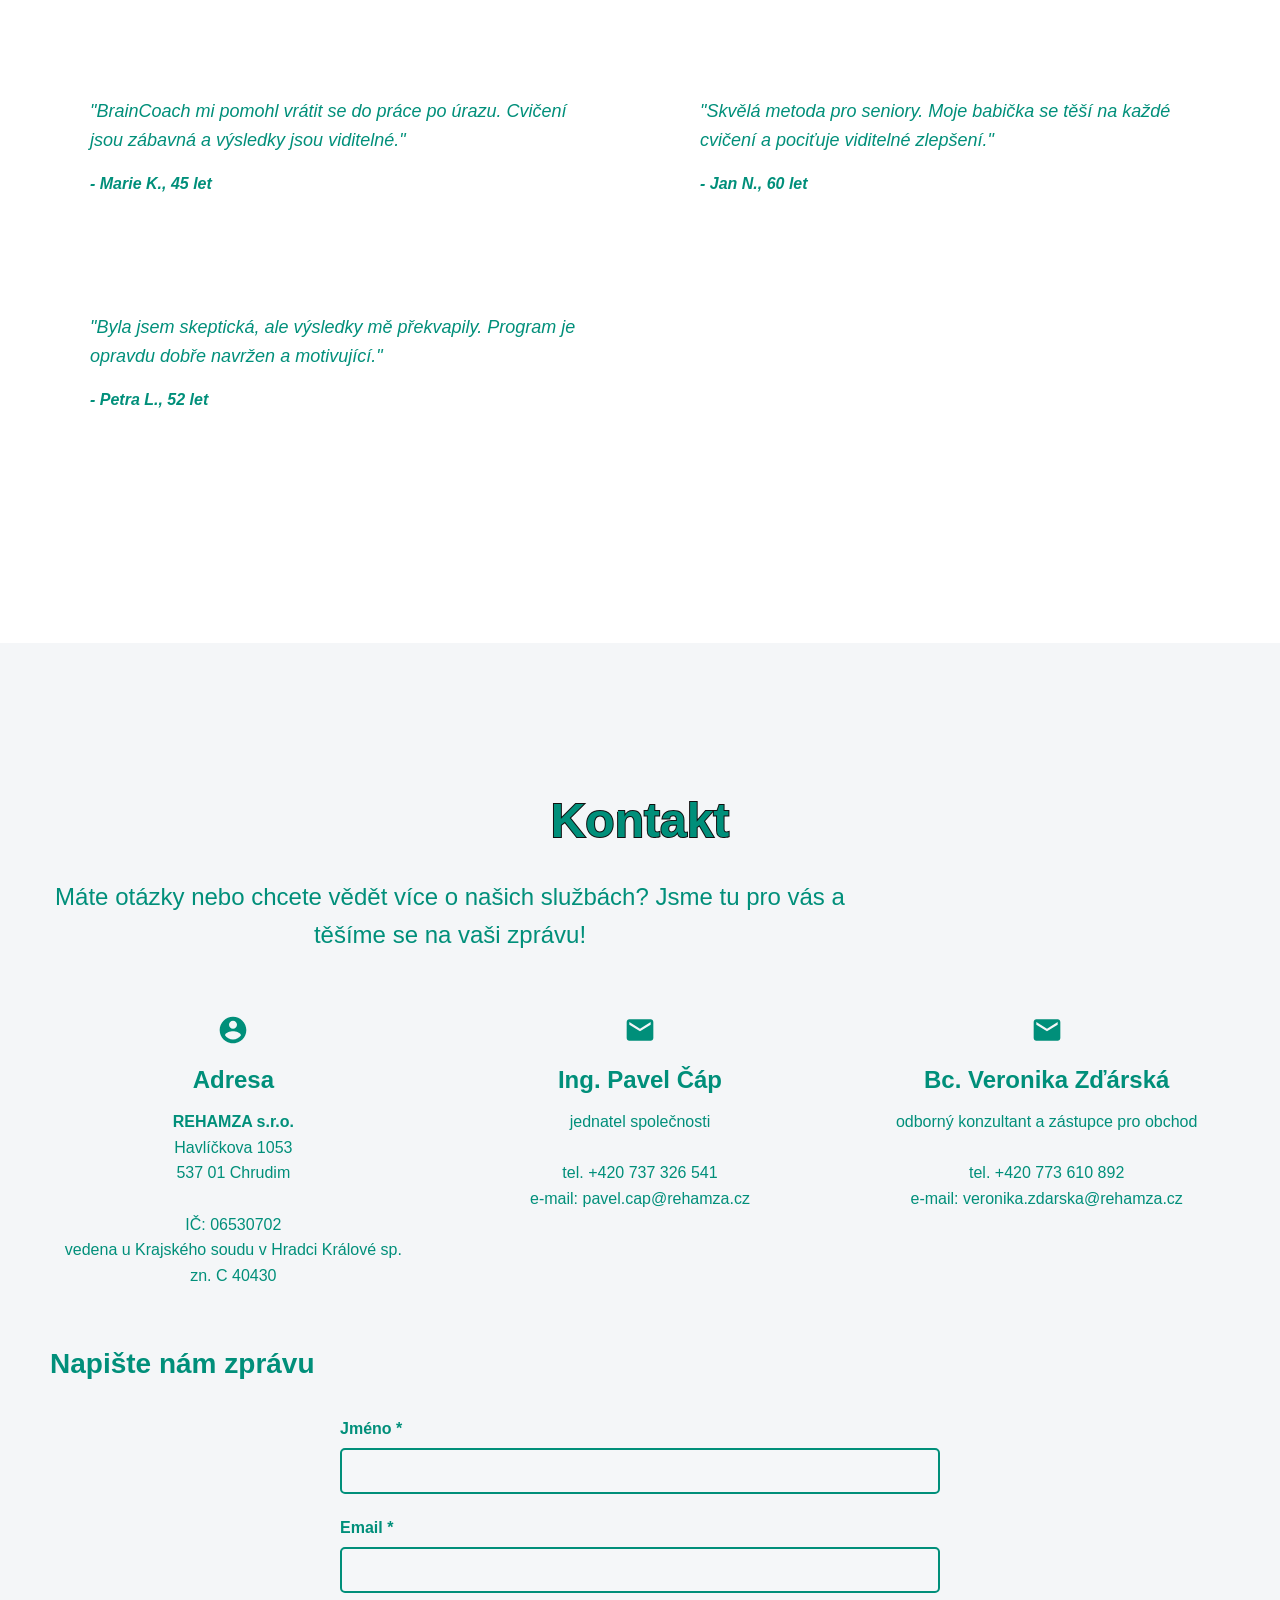
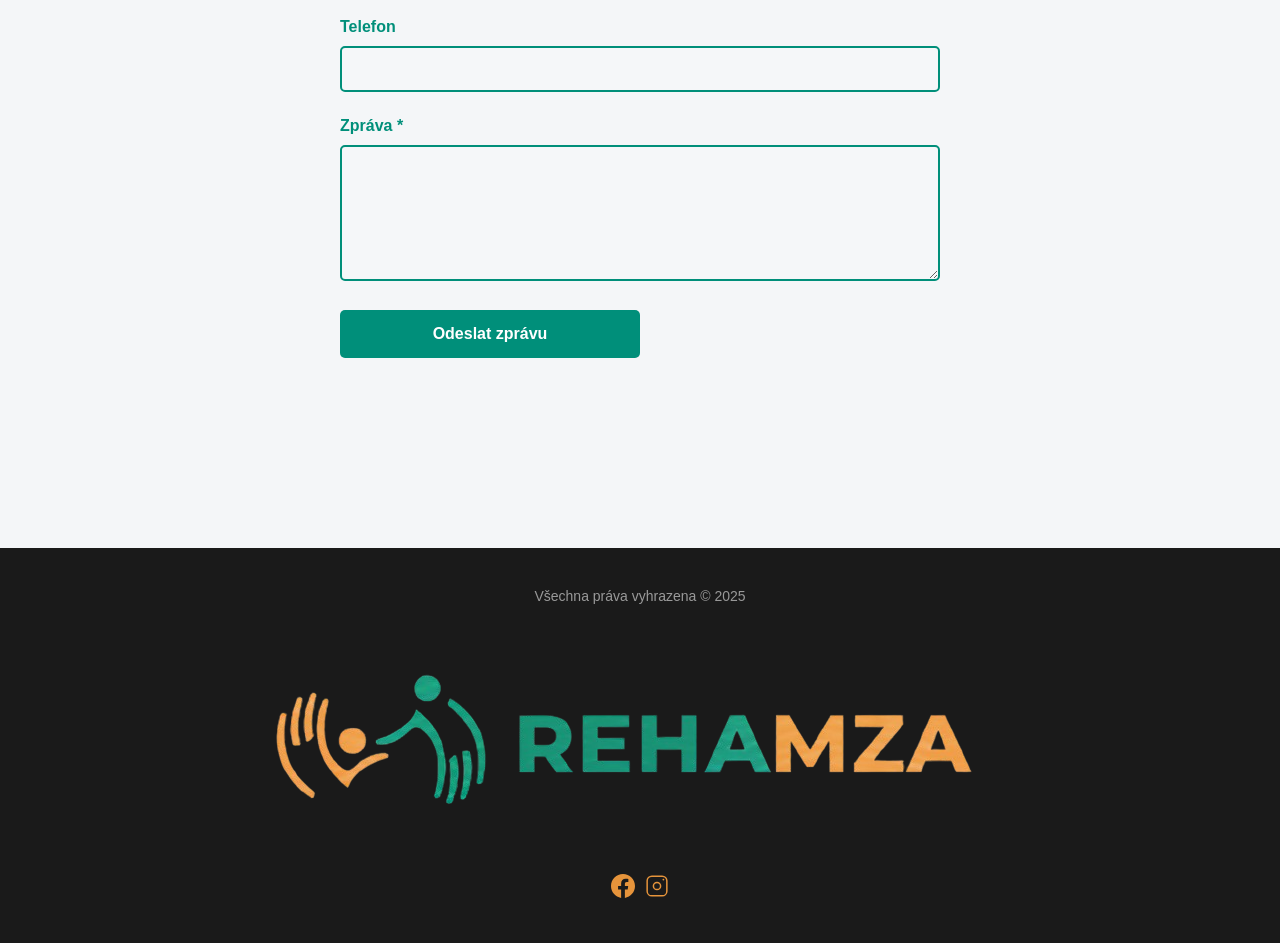
==== commit bf810ace: "fix typo in index.html and delete one line with nothink now icon loading correctly" ====
--- a/index.html
+++ b/index.html
@@ -1,15 +1,15 @@
 <!DOCTYPE html>
-<html lang="en">
+<html lang="cs">
 <head>
     <meta charset="UTF-8">
     <meta name="viewport" content="width=device-width, initial-scale=1.0">
-    <title>Document</title>
+    <title>REHAMZA s. r. o.</title>
     <link rel="stylesheet" href="assets/css/style.css">
 </head>
 <body>
     <header class="hlavicka">
     <a href="index.html" class="logo">
-        <img src="assets/images/rehamza logo.png" alt="Logo">
+        <img src="assets/images/rehamza-logo.png" alt="Logo">
     </a>
     <button class="hamburger" aria-label="Menu" onclick="toggleMenu()">
         <span></span>
@@ -17,11 +17,11 @@
         <span></span>
     </button>
     <nav class="menu">
-        <a href="javascript:void(0)" onclick="scrollToSection('uvod')">Úvod</a>
-        <a href="javascript:void(0)" onclick="scrollToSection('jak-to-funguje')">Jak to funguje</a>
-        <a href="javascript:void(0)" onclick="scrollToSection('o-nas')">O nás</a>
-        <a href="javascript:void(0)" onclick="scrollToSection('projekty')">Projekty</a>
-        <a href="javascript:void(0)" onclick="scrollToSection('reference')" style="color: #008f7a; text-decoration: none; font-weight: bold; font-family: Arial, sans-serif; padding-bottom: 5px; border-bottom: 2px solid transparent; transition: border-bottom 0.3s ease; line-height: 1.5; display: flex; align-items: center;">Reference</a>
+        <a href="#uvod">Úvod</a>
+        <a href="#jak-to-funguje">Jak to funguje</a>
+        <a href="#o-nas">O nás</a>
+        <a href="#projekty">Projekty</a>
+        <a href="#reference" style="color: #008f7a; text-decoration: none; font-weight: bold; font-family: Arial, sans-serif; padding-bottom: 5px; border-bottom: 2px solid transparent; transition: border-bottom 0.3s ease; line-height: 1.5; display: flex; align-items: center;">Reference</a>
         <a href="tel:+420737326541" class="phone-link">+420 737 326 541</a>
         <a href="javascript:void(0)" onclick="scrollToSection('kontakty')" class="kontakt-button">Kontakt</a>
         <div class="jazyky">
@@ -36,8 +36,7 @@
               <h1 class="hero-title">BrainCoach</h1>
               <p class="hero-subtitle">Když rehabilitace baví</p>
               <p class="hero-description">Unikátní software pro podporu paměti a jemné motoriky, který spojuje medicínskou odbornost se zábavou. <br>
-                  Ideální pro trénink mozku a také na rehabilitaci po úrazech či nemocech.</p>
-            
+                  Ideální pro trénink mozku a také na rehabilitaci po úrazech či nemocech.</p>     
         </section>
 
         <!-- SECTION: Jak to funguje -->
@@ -210,19 +209,6 @@
     </main>
 
     <script>
-        function scrollToSection(id) {
-            const element = document.getElementById(id);
-            if (element) {
-                const headerHeight = document.querySelector('.hlavicka').offsetHeight;
-                const elementPosition = element.getBoundingClientRect().top + window.pageYOffset;
-                const offsetPosition = elementPosition - headerHeight - 20; // extra padding
-                window.scrollTo({
-                    top: offsetPosition,
-                    behavior: 'smooth'
-                });
-            }
-        }
-
         function toggleMenu() {
             document.querySelector('.menu').classList.toggle('open');
             document.querySelector('.hamburger').classList.toggle('open');
--- a/assets/css/style.css
+++ b/assets/css/style.css
@@ -1,3 +1,15 @@
+html {
+    scroll-behavior: smooth;
+}
+
+body {
+    background-color: #dc9212;
+    margin: 0;
+    padding: 0;
+    font-family: 'Arial', sans-serif;
+    scroll-behavior: smooth;
+}
+
 #jak-to-funguje .section-title {
     color: #E6943B;
     font-size: 64px;
@@ -15,37 +27,18 @@
     color: #008f7a !important;
 }
 
-
-
-
-
-
-
-
-
-
-
-
-
 .hero {
     color: #E6943B;
 }
 
 /* Barva písma v sekcích */
-.section-grey#jak-to-funguje {
+.section-grey #jak-to-funguje {
     color: #dc9212;
 }
+
 .section,
 .section-grey {
     color: #008f7a;
-}
-/* Základní nastavení */
-body {
-    background-color: #dc9212;
-    margin: 0;
-    padding: 0;
-    font-family: 'Arial', sans-serif;
-    scroll-behavior: smooth;
 }
 
 /* Hlavička - základ */
@@ -141,11 +134,6 @@
     justify-content: center;
 }
 
-
-
-
-
-
 .section {
     background-color: #fff;
     color: #008f7a;
@@ -154,7 +142,6 @@
 .section-grey {
     background-color: #f4f6f8;
     color: #008f7a;
-}
 }
 
 .section-title {
@@ -182,6 +169,7 @@
     grid-template-columns: repeat(auto-fit, minmax(300px, 1fr));
     gap: 40px;
 }
+
 .features-column {
     display: flex;
     flex-direction: column;
@@ -220,17 +208,6 @@
 
 .step {
     text-align: center;
-}
-
-/* .step-number kruh odstraněn */
-.step-number {
-    font-size: 32px;
-    font-weight: 900;
-    color: #E6943B;
-    margin-bottom: 10px;
-    display: inline-block;
-}
-    margin: 0 auto 20px;
 }
 
 .step h3 {
@@ -322,47 +299,6 @@
 
 .social-icon:hover {
     color: #f7a440;
-}
-
-/* CTA Sekce BrainCoach */
-.cta-section {
-    background-color: #f5f5f5;
-    padding: 80px 50px;
-    text-align: center;
-}
-
-.cta-content h2 {
-    font-family: 'Arial', sans-serif;
-    font-size: 44px;
-    font-weight: 700;
-    color: #333;
-    margin: 0 0 20px 0;
-    line-height: 1.2;
-}
-
-.cta-content p {
-    font-size: 20px;
-    color: #666;
-    margin: 0 0 40px 0;
-    line-height: 1.6;
-}
-
-.cta-button {
-    background-color: #FFD700;
-    color: #333;
-    padding: 15px 40px;
-    text-decoration: none;
-    font-weight: 900;
-    font-size: 16px;
-    display: inline-block;
-    transition: background-color 0.3s ease;
-    border: none;
-    cursor: pointer;
-    letter-spacing: 1px;
-}
-
-.cta-button:hover {
-    background-color: #FFC700;
 }
 
 /* Kontaktní sekce */
@@ -485,6 +421,7 @@
     background-color: #005e4d;
     color: #fff;
 }
+
 /* Vzhled tlačítka Kontakt */
 .hlavicka nav a.kontakt-button {
     background-color: #f7a440; /* Oranžová barva */
@@ -498,6 +435,7 @@
     font-weight: bold;
     font-family: Arial, sans-serif;
 }
+
 /* 1. Nastavení kontejneru menu - vše do jedné řady */
 .hlavicka nav {
     display: flex;
@@ -535,11 +473,6 @@
     color: #008f7a;
     text-decoration: none;
     font-family: Arial, sans-serif;
-}
-
-.separator {
-    color: #ffffff;
-    margin: 0 -10px;
 }
 
 .hlavicka nav a.kontakt-button {
@@ -578,6 +511,7 @@
   cursor: pointer;
   z-index: 1100;
 }
+
 .hamburger span {
   display: block;
   width: 28px;
@@ -587,12 +521,15 @@
   border-radius: 2px;
   transition: 0.3s;
 }
+
 .hamburger.open span:nth-child(1) {
   transform: translateY(8px) rotate(45deg);
 }
+
 .hamburger.open span:nth-child(2) {
   opacity: 0;
 }
+
 .hamburger.open span:nth-child(3) {
   transform: translateY(-8px) rotate(-45deg);
 }
@@ -603,6 +540,7 @@
         gap: 8px;
         text-align: center;
     }
+
     .footer-left, .footer-center, .footer-right {
         flex-direction: column;
         gap: 4px;
@@ -611,64 +549,75 @@
         justify-content: center;
         align-items: center;
     }
-  html, body {
-    font-size: 13px !important;
-  }
-  .hlavicka {
-    height: 44px;
-    min-height: 44px;
-    padding: 0 8px;
-  }
-  .hlavicka .logo img {
-    height: 28px;
-  }
-  .hamburger {
-    display: flex;
-    margin-left: auto;
-  }
-  .menu {
-    position: absolute;
-    top: 44px;
-    left: 0;
-    right: 0;
-    background: #fff;
-    flex-direction: column;
-    align-items: flex-start;
-    gap: 0;
-    padding: 0 0 10px 0;
-    box-shadow: 0 2px 10px rgba(0,0,0,0.08);
-    display: none;
-    z-index: 1099;
-  }
-  .menu.open {
-    display: flex;
-  }
-  .menu > a, .menu .kontakt-button, .menu .lang-link, .menu .phone-link {
-    font-size: 15px !important;
-    padding: 10px 18px !important;
-    width: 100%;
-    text-align: left;
-    border-bottom: 1px solid #eee;
-    margin: 0;
-    display: block;
-  }
-  .jazyky {
-    padding: 10px 18px 0 18px;
-    font-size: 13px !important;
-  }
+
+    html, body {
+        font-size: 13px !important;
+    }
+
+    .hlavicka {
+        height: 44px;
+        min-height: 44px;
+        padding: 0 8px;
+    }
+
+    .hlavicka .logo img {
+        height: 28px;
+    }
+
+    .hamburger {
+        display: flex;
+        margin-left: auto;
+    }
+
+    .menu {
+        position: absolute;
+        top: 44px;
+        left: 0;
+        right: 0;
+        background: #fff;
+        flex-direction: column;
+        align-items: flex-start;
+        gap: 0;
+        padding: 0 0 10px 0;
+        box-shadow: 0 2px 10px rgba(0,0,0,0.08);
+        display: none;
+        z-index: 1099;
+    }
+
+    .menu.open {
+        display: flex;
+    }
+
+    .menu > a, .menu .kontakt-button, .menu .lang-link, .menu .phone-link {
+        font-size: 15px !important;
+        padding: 10px 18px !important;
+        width: 100%;
+        text-align: left;
+        border-bottom: 1px solid #eee;
+        margin: 0;
+        display: block;
+    }
+
+    .jazyky {
+        padding: 10px 18px 0 18px;
+        font-size: 13px !important;
+    }
 }
 
 @media (max-width: 600px) {
   html, body {
     font-size: 11px !important;
   }
+
   .menu > a, .menu .kontakt-button, .menu .lang-link, .menu .phone-link {
     font-size: 13px !important;
     padding: 8px 12px !important;
   }
+
   .jazyky {
     font-size: 11px !important;
   }
+
 }
 
 /* Zmenšení textů v sekcích na mobilu */
@@ -678,30 +627,38 @@
         -webkit-text-stroke: 1px #111;
         text-align: center !important;
     }
+
   .hero-subtitle {
     font-size: 14px !important;
   }
+
     .hero-description, .section-text, .feature p, .step p, .testimonial p, .contact-item p {
         font-size: 12px !important;
         text-align: center !important;
     }
+
   .feature h3, .step h3, .contact-item h3 {
     font-size: 15px !important;
   }
+
 }
 @media (max-width: 600px) {
   .hero-title, .section-title {
     font-size: 16px !important;
   }
+
   .hero-subtitle {
     font-size: 11px !important;
   }
+
   .hero-description, .section-text, .feature p, .step p, .testimonial p, .contact-item p {
     font-size: 10px !important;
   }
+
   .feature h3, .step h3, .contact-item h3 {
     font-size: 12px !important;
   }
+
 }
 
 /* --- Zmenšení hlavicky a loga na mobilu --- */
@@ -711,16 +668,19 @@
     min-height: 36px;
     padding: 0 4px;
   }
+
   .hlavicka .logo img {
     height: 20px;
     max-width: 90px;
   }
+
   .footer-logo {
     height: 24px !important;
     max-width: 90px !important;
     margin: 0 auto;
     display: block;
   }
+
 }
 @media (max-width: 600px) {
   .hlavicka {
@@ -728,14 +688,17 @@
     min-height: 28px;
     padding: 0 2px;
   }
+
   .hlavicka .logo img {
     height: 14px;
     max-width: 60px;
   }
+
   .footer-logo {
     height: 16px !important;
     max-width: 60px !important;
   }
+
 }
 /* Zarovnání úvodního textu doleva */
 .hero {
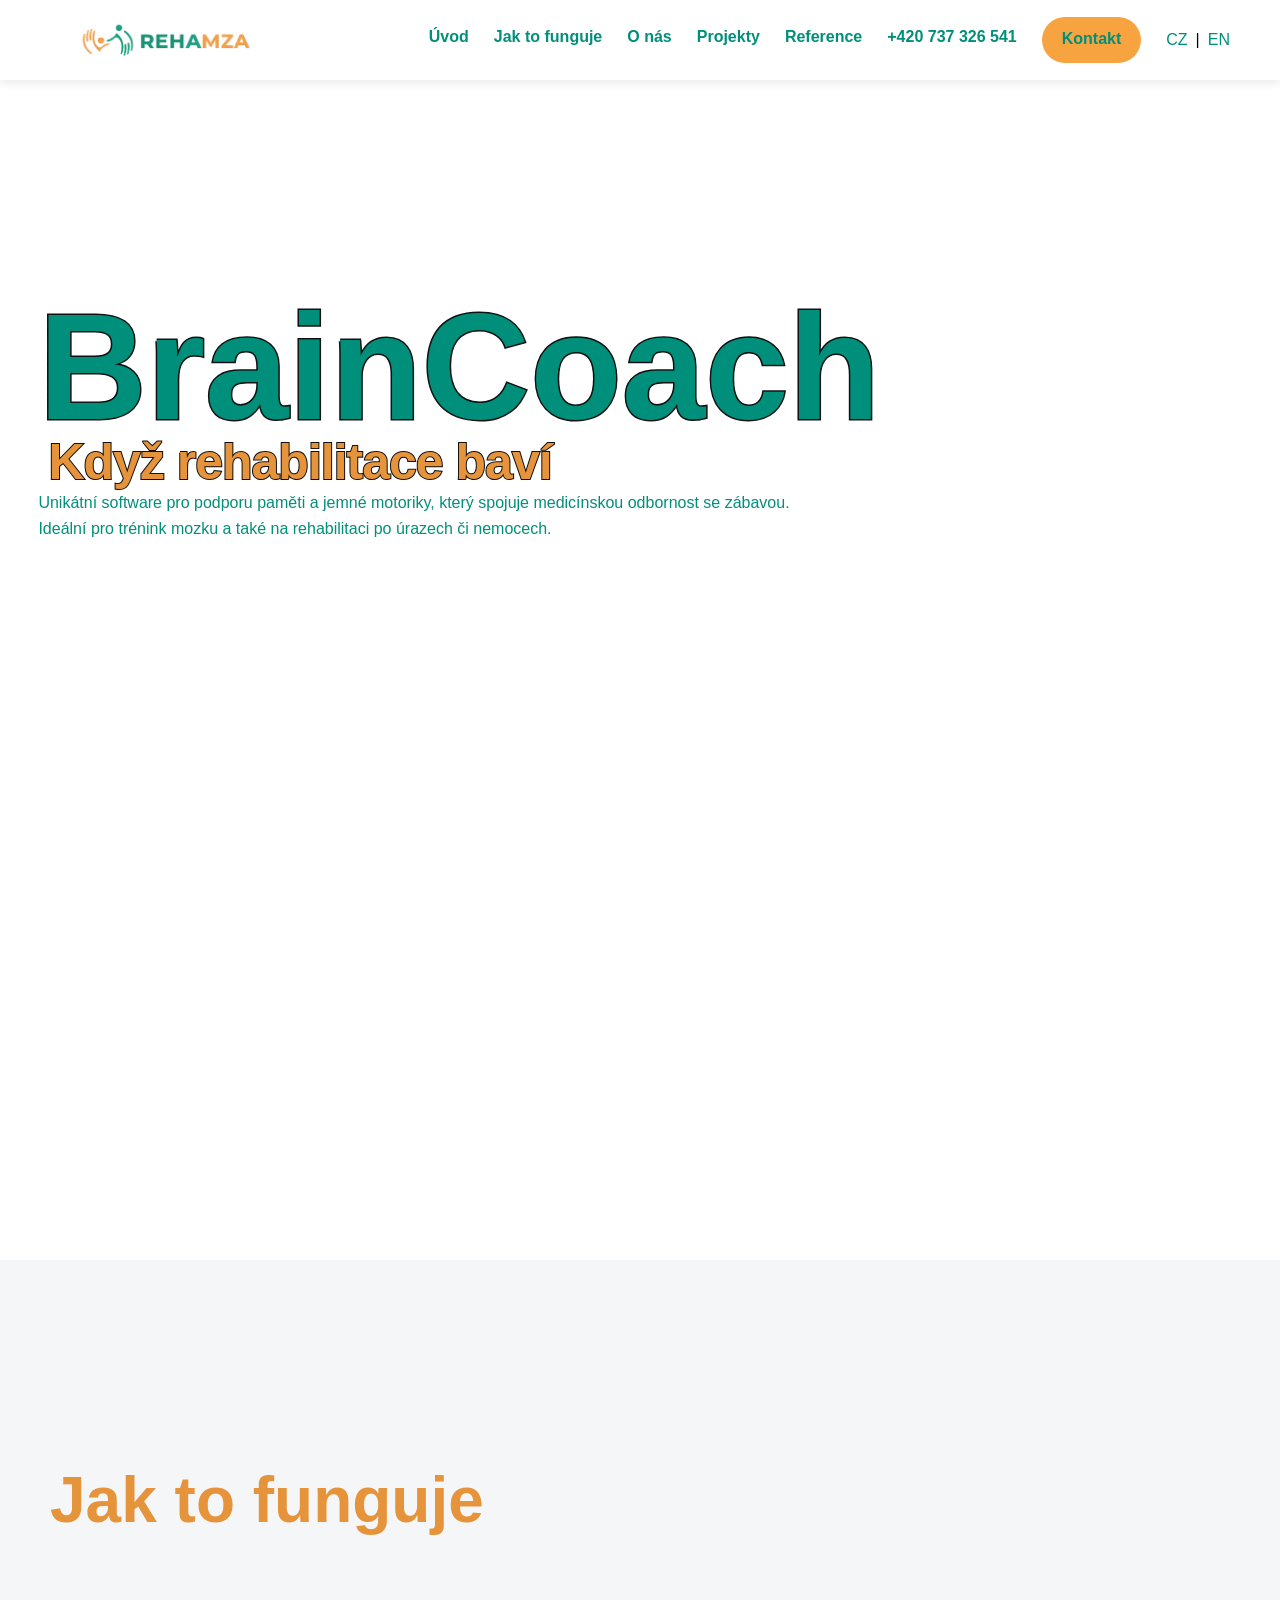
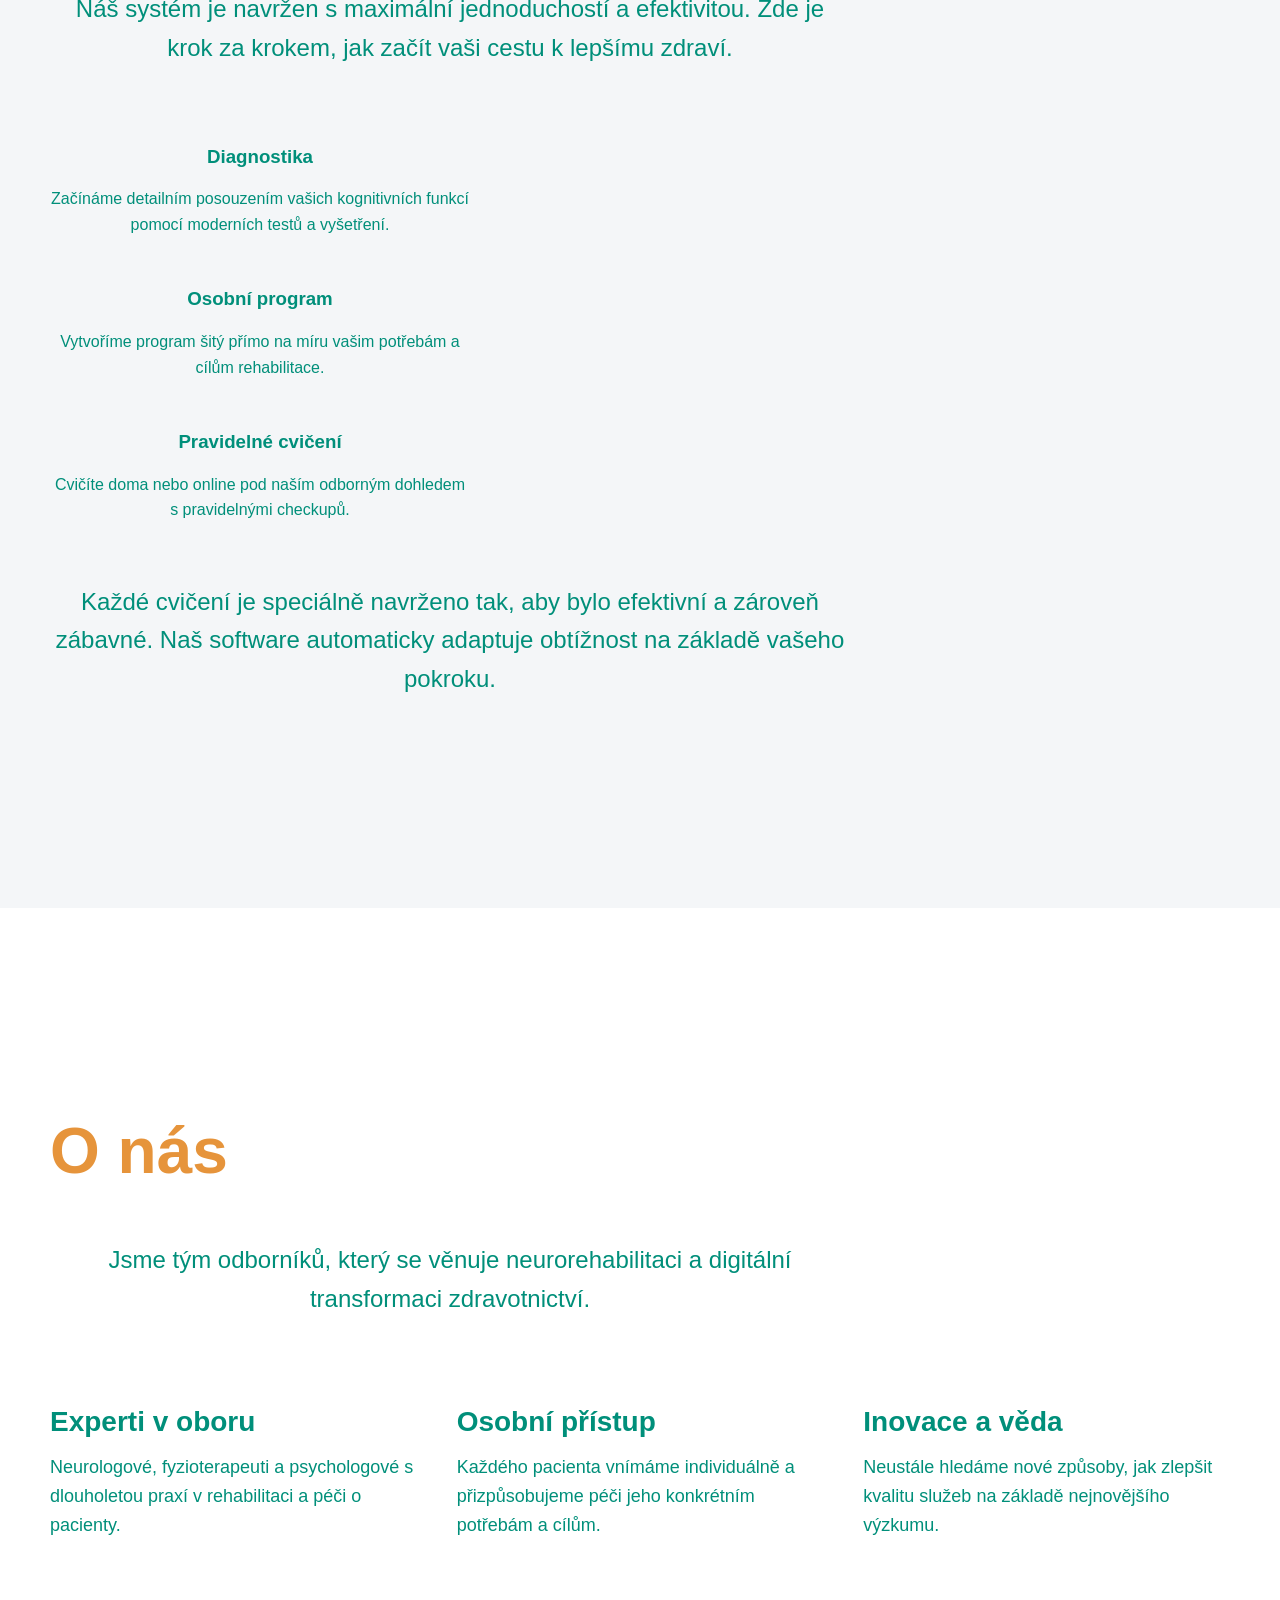
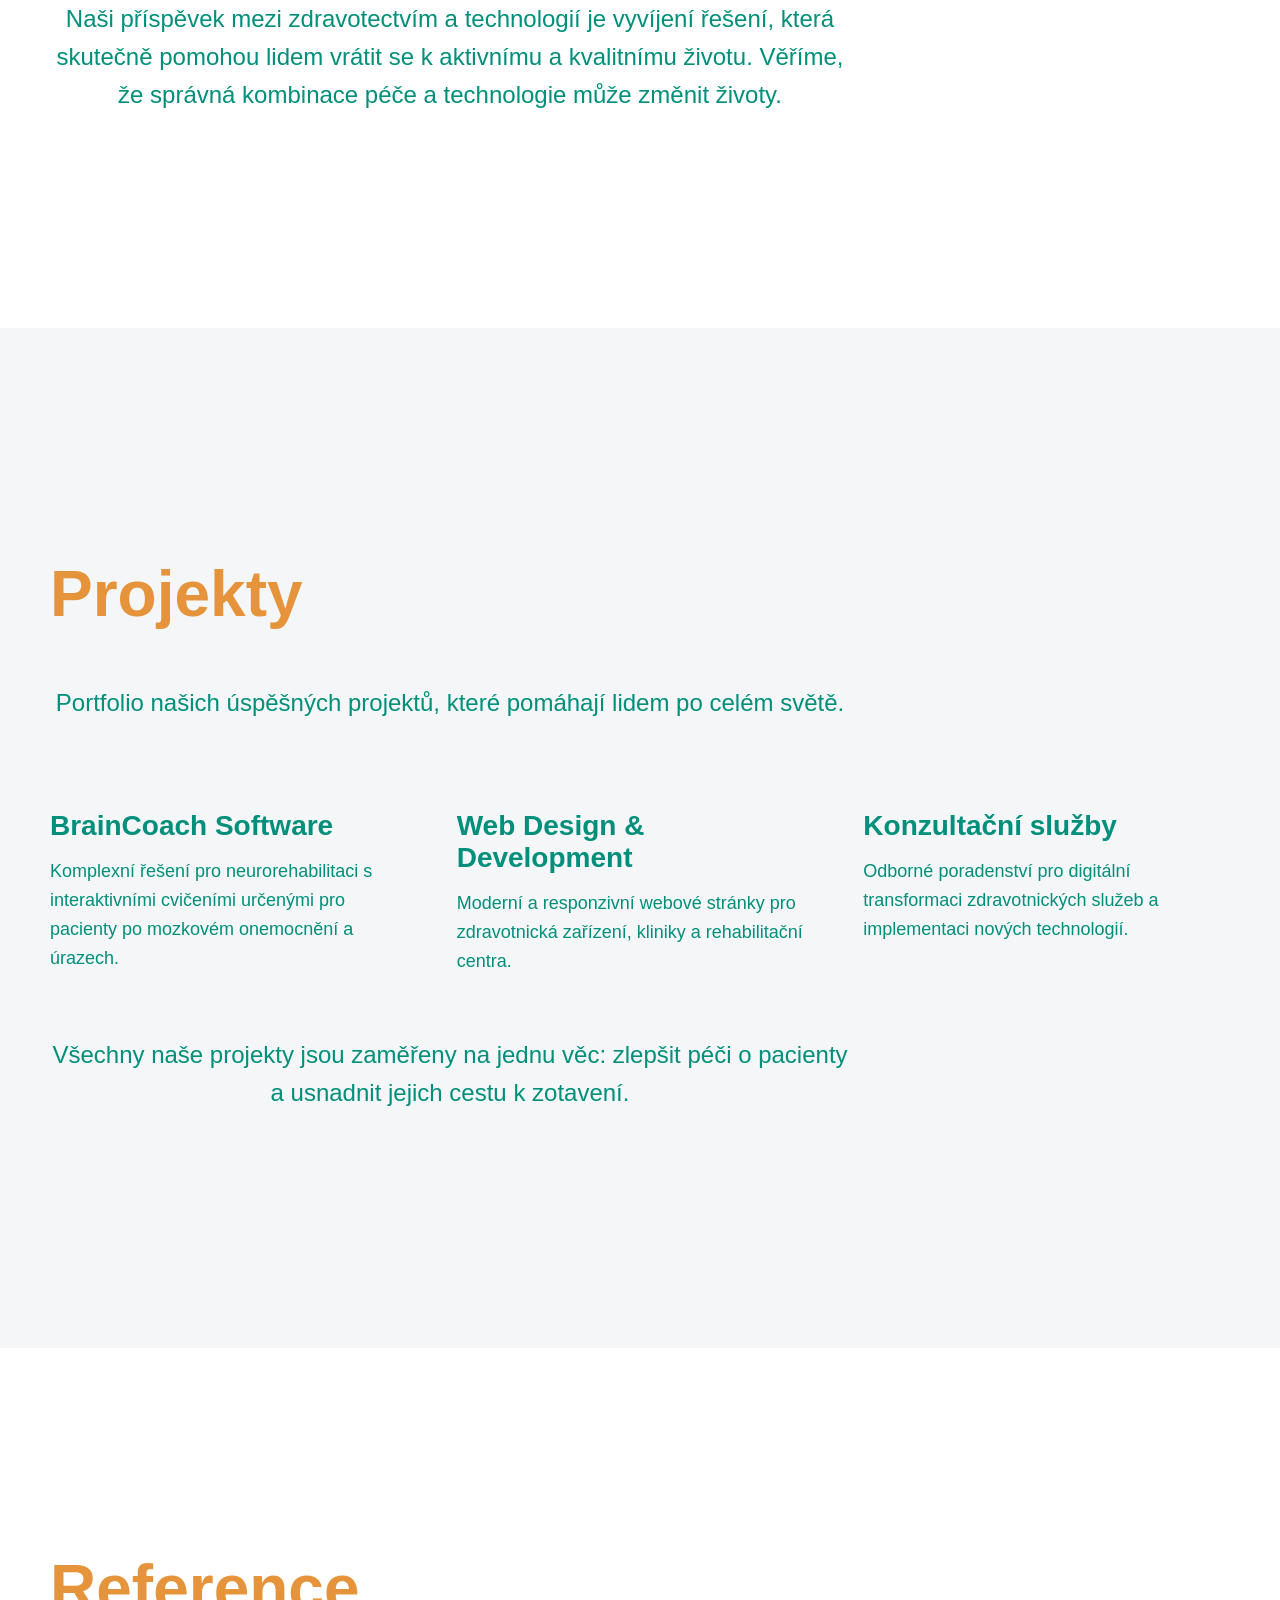
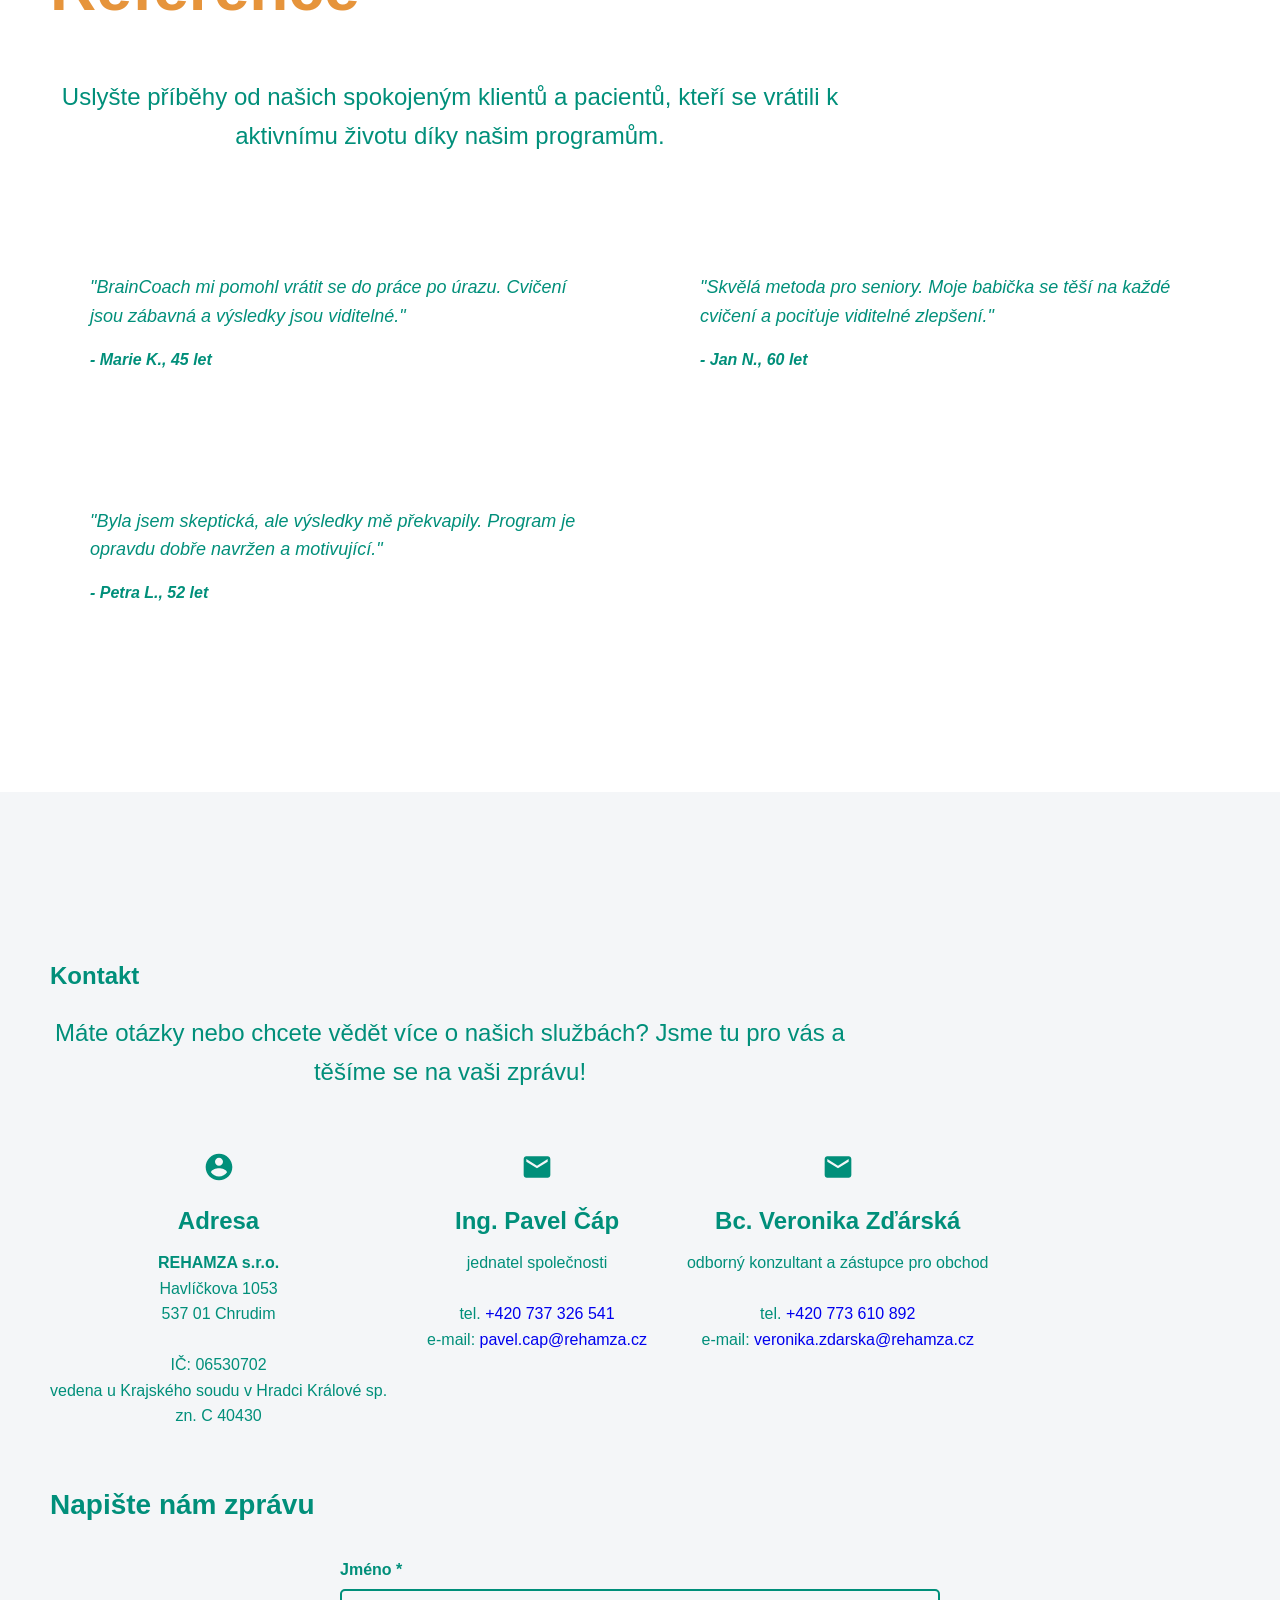
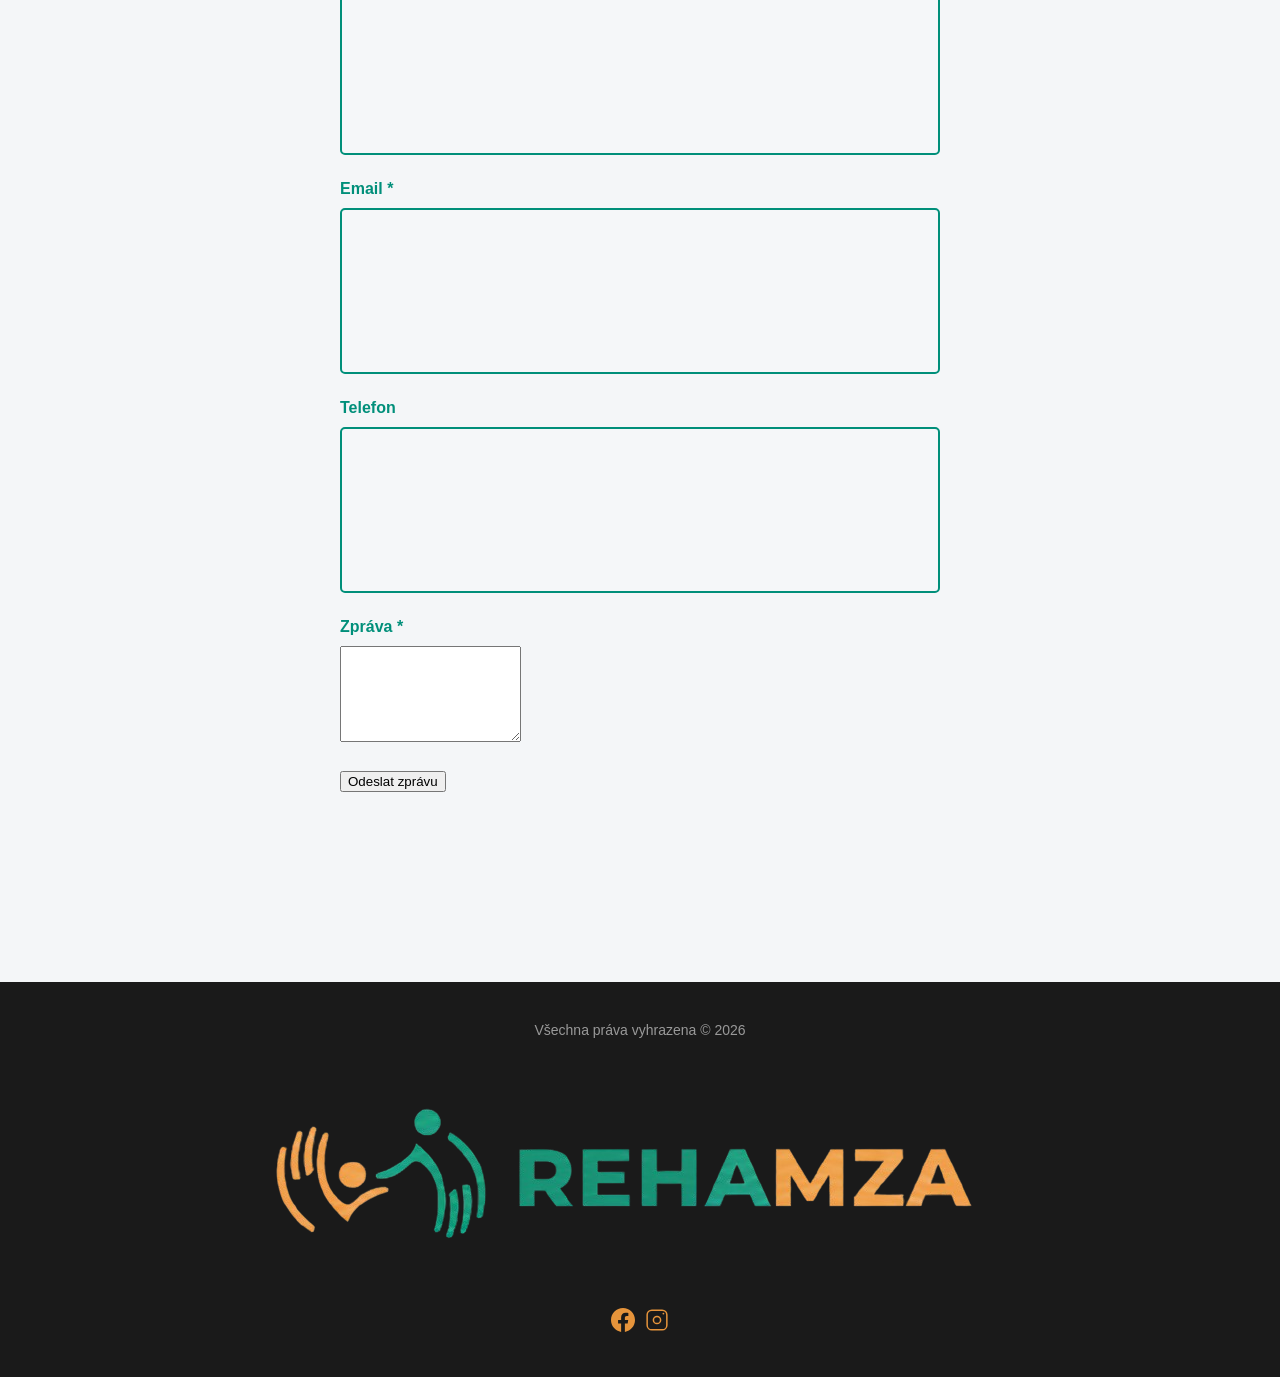
==== commit 9dd6b667: "Change date on index.html to current year" ====
--- a/index.html
+++ b/index.html
@@ -21,7 +21,7 @@
         <a href="#jak-to-funguje">Jak to funguje</a>
         <a href="#o-nas">O nás</a>
         <a href="#projekty">Projekty</a>
-        <a href="#reference" style="color: #008f7a; text-decoration: none; font-weight: bold; font-family: Arial, sans-serif; padding-bottom: 5px; border-bottom: 2px solid transparent; transition: border-bottom 0.3s ease; line-height: 1.5; display: flex; align-items: center;">Reference</a>
+        <a href="#reference">Reference</a>
         <a href="tel:+420737326541" class="phone-link">+420 737 326 541</a>
         <a href="javascript:void(0)" onclick="scrollToSection('kontakty')" class="kontakt-button">Kontakt</a>
         <div class="jazyky">
@@ -185,7 +185,7 @@
         <footer class="footer">
             <div class="footer-content">
                 <div class="footer-left">
-                    <p>Všechna práva vyhrazena © 2025</p>
+                    <p>Všechna práva vyhrazena © 2026</p>
                 </div>
                 <div class="footer-center">
                     <img src="rehamza logo.png" alt="Logo" class="footer-logo">
--- a/assets/css/style.css
+++ b/assets/css/style.css
@@ -1,815 +1,377 @@
 html {
-    scroll-behavior: smooth;
+  scroll-behavior: smooth;
 }
 
 body {
-    background-color: #dc9212;
-    margin: 0;
-    padding: 0;
-    font-family: 'Arial', sans-serif;
-    scroll-behavior: smooth;
+  background-color: #DC9212;
+  margin: 0;
+  padding: 0;
+  font-family: 'Arial', sans-serif;
+}
+
+.hlavicka {
+  background-color: #FFFFFF;
+  height: 80px;
+  padding: 0 50px;
+  display: flex;
+	justify-content: space-between;
+	align-items: center;
+	position: fixed;
+	top: 0;
+	left: 0;
+	right: 0;
+	z-index: 1000;
+	box-shadow: 0 2px 10px #0000001a;
+}
+
+.hlavicka .logo img {
+	height: 60px;
+	width: auto;
+	display: block;
+}
+
+.hamburger {
+	display: none;
+	width: 40px;
+	height: 40px;
+	background: none;
+	border: none;
+	cursor: pointer;
+}
+
+.hamburger span {
+	display: block;
+	width: 28px;
+	height: 4px;
+	margin: 4px 0;
+	background-color: #008F7A;
+	border-radius: 2px;
+	transition: 0.3s;
+}
+
+.hlavicka nav {
+	display: flex;
+	align-items: center;
+	gap: 25px;
+}
+
+.hlavicka nav > a {
+	color: #008F7A;
+	text-decoration: none;
+	font-weight: bold;
+	padding-bottom: 5px;
+	border-bottom: 2px solid transparent;
+	transition: border-bottom 0.3s ease;
+	line-height: 1.5;
+	display: flex;
+	align-items: center;
+}
+
+.hlavicka nav a.kontakt-button {
+	background-color: #F7A440;
+	padding: 10px 20px;
+	border-radius: 25px;
+}
+
+.jazyky {
+	display: flex;
+	align-items: center;
+	gap: 8px;
+	line-height: 1.5;
+}
+
+.lang-link {
+	color: #008F7A;
+	text-decoration: none;
+}
+
+main {
+	margin-top: 80px;
+}
+
+.hero {
+	display: flex;
+	flex-direction: column;
+	align-items: flex;
+	padding: 220px 50px 60px 3%;
+	text-align: left;
+	background-color: #FFF;
+	color: #E6943B;
+	min-height: 100vh;
+	justify-content: flex-start;
+	position: relative;
+}
+
+.hero-title {
+	font-size: 150px;
+	margin: 0;
+	text-align: left;
+	width: 100%;
+	max-width: 800px;
+	font-weight: 900;
+	line-height: 0.9;
+	color: #008F7A;
+	text-transform: none;
+	-webkit-text-stroke: 3px #111;
+	paint-order: stroke fill;
+}
+
+.hero-subtitle {
+	font-size: 50px;
+	margin: 0;
+	text-align: left;
+	width: 100%;
+	max-width: 800px;
+	margin-left: 10px !important;
+	line-height: 1.1;
+	padding-left: 0px !important;
+	letter-spacing: -1px;
+	font-weight: 700;
+	color: #E6943B;
+	text-transform: none;
+	-webkit-text-stroke: 2px #111;
+	paint-order: stroke fill;
+}
+
+.hero-description {
+	margin-left: auto;
+	width: 100%;
+	color: #008F7A;
+	margin: 0 auto;
+	line-height: 1.6;
+}
+
+.section {
+	padding: 150px 50px;
+	position: relative;
+	min-height: 80vh;
+	display: flex;
+	flex-direction: column;
+	justify-content: center;
+	background-color: #FFF;
+	color: #008F7A;
+}
+
+.section-grey {
+	background-color: #F4F6F8;
+	color: 008F7A;
+}
+
+#jak-to-funguje {
+	color: #DC9212;
 }
 
 #jak-to-funguje .section-title {
-    color: #E6943B;
-    font-size: 64px;
-}
-#projekty .section-title {
-    font-size: 64px;
-    color: #E6943B;
-}
+	color: #E6943B;
+	font-size: 64px;
+}
+
 #jak-to-funguje .section-text,
 #jak-to-funguje .step,
-#jak-to-funguje .step *,
 #jak-to-funguje p,
 #jak-to-funguje li,
 #jak-to-funguje h3 {
-    color: #008f7a !important;
-}
-
-.hero {
-    color: #E6943B;
-}
-
-/* Barva písma v sekcích */
-.section-grey #jak-to-funguje {
-    color: #dc9212;
-}
-
-.section,
-.section-grey {
-    color: #008f7a;
-}
-
-/* Hlavička - základ */
-.hlavicka {
-    background-color: #ffffff;
-    height: 80px;
-    padding: 0 50px;
-    display: flex;
-    justify-content: space-between;
-    align-items: center;
-    position: fixed;
-    top: 0;
-    left: 0;
-    right: 0;
-    z-index: 1000;
-    box-shadow: 0 2px 10px rgba(0,0,0,0.1);
-}
-
-/* Nastavení loga */
-.hlavicka .logo img {
-    height: 60px;
-    width: auto;
-    display: block;
-}
-
-/* Hlavní obsah */
-main {
-    margin-top: 80px;
-}
-
-/* Hero sekce */
-.hero {
-    background-color: #fff;
-    padding: 220px 50px 60px;
-    min-height: 100vh;
-    display: flex;
-    flex-direction: column;
-    justify-content: flex-start;
-    align-items: center;
-    position: relative;
-    text-align: center;
-}
-.section-grey {
-    background-color: #f4f6f8;
-    color: #008f7a;
-}
-
-.hero-title {
-    font-family: 'Arial', sans-serif;
-    font-size: 120px;
-    font-weight: 900;
-    line-height: 0.9;
-    color: #008f7a;
-    margin: 0 0 20px 0;
-    text-transform: none;
-    max-width: 800px;
-    -webkit-text-stroke: 3px #111;
-    paint-order: stroke fill;
-    text-align: center;
-}
-
-.hero-subtitle {
-    font-family: 'Arial', sans-serif;
-    font-size: 60px;
-    font-weight: 700;
-    line-height: 1;
-    color: #E6943B;
-    margin: 0 0 40px 0;
-    text-transform: none;
-    max-width: 800px;
-    -webkit-text-stroke: 2px #111;
-    paint-order: stroke fill;
-    text-align: center;
-}
-
-.hero-description {
-    font-size: 24px;
-    color: #008f7a;
-    max-width: 600px;
-    margin: 0 auto;
-    line-height: 1.6;
-    font-family: 'Arial', sans-serif;
-    text-align: center;
-}
-
-/* Sekce */
-.section {
-    padding: 150px 50px;
-    position: relative;
-    min-height: 80vh;
-    display: flex;
-    flex-direction: column;
-    justify-content: center;
-}
-
-.section {
-    background-color: #fff;
-    color: #008f7a;
-}
-
-.section-grey {
-    background-color: #f4f6f8;
-    color: #008f7a;
-}
-
-.section-title {
-    font-size: 48px;
-    font-weight: 900;
-    margin: 0 0 30px 0;
-    text-align: center;
-    color: #008f7a;
-    -webkit-text-stroke: 2px #111;
-    paint-order: stroke fill;
+	color: #008F7A !important;
 }
 
 .section-text {
-    font-size: 24px;
-    line-height: 1.6;
-    margin: 0 0 60px 0;
-    max-width: 800px;
-    text-align: center;
-}
-
-/* Features */
-/* Features default: grid, projekty: column */
+	font-size: 24px;
+	line-height: 1.6;
+	margin-bottom: 60px;
+	max-width: 800px;
+	text-align: center;
+}
+
+.steps-left {
+	margin-left: 0;
+}
+
+.steps {
+	display: flex;
+	flex-direction: column;
+	align-items: flex-start;
+	max-width: 420px;
+	gap: 32px;
+}
+
+.step {
+	text-align: center;
+}
+
+.step p {
+	font-size: 16px;
+	line-height: 1.6;
+	margin: 0;
+}
+
+#o-nas .section-title {
+	color: #E6943B;
+	font-size: 64px;
+}
+
 .features {
-    display: grid;
-    grid-template-columns: repeat(auto-fit, minmax(300px, 1fr));
-    gap: 40px;
-}
-
-.features-column {
-    display: flex;
-    flex-direction: column;
-    gap: 32px;
+	display: grid;
+	grid-template-columns: repeat(auto-fit, minmax(300px, 1fr));
+	gap: 40px;
 }
 
 .feature h3 {
-    font-size: 28px;
-    font-weight: 700;
-    margin: 0 0 15px 0;
+	font-size: 28px;
+	font-weight: 700;
+	margin-bottom: 15px;
 }
 
 .feature p {
-    font-size: 18px;
-    line-height: 1.6;
-    margin: 0;
-}
-
-/* Steps */
-/* Steps zarovnané vlevo, menší šířka */
-.steps {
-    display: flex;
-    flex-direction: column;
-    align-items: flex-start;
-    max-width: 420px;
-    gap: 32px;
-}
-
-.steps-left {
-    margin-left: 0;
-}
-
-.step {
-    text-align: left;
-}
-
-.step {
-    text-align: center;
-}
-
-.step h3 {
-    font-size: 24px;
-    font-weight: 700;
-    margin: 0 0 15px 0;
-}
-
-.step p {
-    font-size: 16px;
-    line-height: 1.6;
-    margin: 0;
-}
-
-/* Testimonials */
+	font-size: 18px;
+	line-height: 1.6;
+	margin: 0;
+}
+
+#projekty .section-title {
+	font-size: 64px;
+	color: #E6943B;
+}
+
+#reference .section-title {
+	color: #E6943B;
+	font-size: 64px;
+}
+
 .testimonials {
-    display: grid;
-    grid-template-columns: repeat(auto-fit, minmax(400px, 1fr));
-    gap: 40px;
+	display: grid;
+	grid-template-columns: repeat(auto-fit, minmax(400px, 1fr));
+	gap: 40px;
 }
 
 .testimonial {
-    background-color: rgba(255,255,255,0.1);
-    padding: 40px;
-    border-radius: 10px;
+	background-color: #ffffff1a;
+	padding: 40px;
+	border-radius: 10px;
 }
 
 .testimonial p {
-    font-size: 18px;
-    line-height: 1.6;
-    margin: 0 0 20px 0;
-    font-style: italic;
+	font-size: 18px;
+	line-height: 1.6;
+	margin-bottom: 20px;
+	font-style: italic;
 }
 
 .testimonial cite {
-    font-size: 16px;
-    font-weight: 700;
-    color: currentColor;
-}
-
-/* Footer */
+	font-size: 16px;
+	font-weight: 700;
+	color: currentColor;
+}
+
+.contact-info {
+	display: flex;
+	grid-template-columns: repeat(auto-fit, minmax(250px, 1fr));
+	gap: 40px;
+	margin: 40px 0;
+}
+
+.contact-icon-circle {
+	display: flex;
+	justify-content: center;
+	align-items: center;
+	margin: 0 auto 20px;
+	color: #E6943B;
+	background: none;
+	width: auto;
+	height: auto;
+}
+
+.contact-icon-circle svg {
+	width: 32px;
+	height: 32px;
+	color: #008F7A !important;
+	fill: #008F7A !important;
+}
+
+.contact-item h3 {
+	font-size: 24px;
+	font-weight: 700;
+	margin-bottom: 15px;
+	color: 008F7A;
+	text-align: center;
+}
+
+.contact-item p {
+	font-size: 16px;
+	margin: 0;
+	text-align: center;
+	line-height: 1.6;
+}
+
+.contact-item a {
+	text-decoration: none;
+}
+
+.contact-form {
+	max-width: 600px;
+	margin: 40px auto;
+}
+
+.form-group {
+	margin-bottom: 25px;
+}
+
+.form-group label {
+	display: block;
+	font-size: 16px;
+	font-weight: 700;
+	margin-bottom: 10px;
+}
+
+.form-group input,
+.form-group text-area {
+	width: 100%;
+	padding: 12%;
+	font-size: 16px;
+	border: 2px solid #008F7A;
+	border-radius: 5px;
+	background-color: #FFFFFF1A;
+	color: #FFF;
+	box-sizing: border-box;
+}
+
 .footer {
-    background-color: #1a1a1a;
-    color: #fff;
-    padding: 40px 50px;
+	background-color: #1A1A1A;
+	color: #FFF;
+	padding: 40px 50px;
 }
 
 .footer-content {
-    max-width: 1200px;
-    margin: 0 auto;
-    display: flex;
-    flex-direction: column;
-    align-items: center;
-    gap: 10px;
-    text-align: center;
-}
-
-.footer-left {
-    justify-self: start;
+	max-width: 1200px;
+	margin: 0 auto;
+	display: flex;
+	flex-direction: column;
+	align-items: center;
+	gap: 10px;
+	text-align: center;
+}
+
+.footer-left,
+.footer-center,
+.footer-right {
+	width: 100%;
+	text-align: center;
+	justify-content: center;
+	align-items: center;
+	display: flex;
+	flex-direction: row;
+	gap: 10px;
 }
 
 .footer-left p {
-    margin: 0;
-    font-size: 14px;
-    color: #999;
-}
-
-.footer-center {
-    justify-self: center;
-}
-
-.footer-left, .footer-center, .footer-right {
-    width: 100%;
-    text-align: center;
-    justify-content: center;
-    align-items: center;
-    display: flex;
-    flex-direction: row;
-    gap: 10px;
+	margin: 0;
+	font-size: 14px;
+	color: #999;
 }
 
 .social-icon {
-    color: #E6943B;
-    text-decoration: none;
-    font-weight: bold;
-    font-size: 20px;
-    transition: color 0.3s ease;
-}
-
-.social-icon:hover {
-    color: #f7a440;
-}
-
-/* Kontaktní sekce */
-.contact-info {
-    display: grid;
-    grid-template-columns: repeat(auto-fit, minmax(250px, 1fr));
-    gap: 40px;
-    margin: 40px 0;
-}
-
-/* Kontakt ikony bez kruhu, oranžové */
-.contact-icon-circle {
-    display: flex;
-    justify-content: center;
-    align-items: center;
-    margin: 0 auto 20px auto;
-    color: #E6943B;
-    background: none;
-    width: auto;
-    height: auto;
-}
-
-.contact-icon-circle svg {
-    width: 32px;
-    height: 32px;
-    color: #008f7a !important;
-    fill: #008f7a !important;
-}
-
-.contact-item h3,
-.contact-item p strong,
-.contact-item .contact-title,
-.contact-item .contact-role {
-    color: #008f7a !important;
-}
-
-.contact-item h3 {
-    font-size: 24px;
-    font-weight: 700;
-    margin: 0 0 15px 0;
-    color: #008f7a;
-    text-align: center;
-}
-
-.contact-item p {
-    font-size: 16px;
-    margin: 0;
-    text-align: center;
-    line-height: 1.6;
-}
-
-.contact-item a {
-    color: #008f7a;
-    text-decoration: none;
-}
-
-.contact-item a:hover {
-    text-decoration: underline;
-    color: #008f7a;
-}
-
-/* Formulář */
-.contact-form {
-    max-width: 600px;
-    margin: 40px auto;
-}
-
-.form-group {
-    margin: 0 0 25px 0;
-}
-
-.form-group label {
-    display: block;
-    font-size: 16px;
-    font-weight: 700;
-    margin: 0 0 10px 0;
-}
-
-.form-group input,
-.form-group textarea {
-    width: 100%;
-    padding: 12px;
-    font-family: 'Arial', sans-serif;
-    font-size: 16px;
-    border: 2px solid #008f7a;
-    border-radius: 5px;
-    background-color: rgba(255,255,255,0.1);
-    color: #fff;
-    box-sizing: border-box;
-}
-
-.form-group input::placeholder,
-.form-group textarea::placeholder {
-    color: rgba(255,255,255,0.5);
-}
-
-.form-group input:focus,
-.form-group textarea:focus {
-    outline: none;
-    border-color: #008f7a;
-    background-color: rgba(255,255,255,0.15);
-}
-
-
-.submit-btn {
-    background-color: #008f7a;
-    color: #fff;
-    padding: 15px 40px;
-    border: none;
-    border-radius: 5px;
-    font-size: 16px;
-    font-weight: 700;
-    cursor: pointer;
-    transition: background-color 0.3s ease;
-    width: 100%;
-    max-width: 300px;
-}
-
-.submit-btn:hover {
-    background-color: #005e4d;
-    color: #fff;
-}
-
-/* Vzhled tlačítka Kontakt */
-.hlavicka nav a.kontakt-button {
-    background-color: #f7a440; /* Oranžová barva */
-    padding: 10px 20px;       
-    
-    /* Tady nastavíš zaoblení - zkus 25px pro efekt pilulky */
-    border-radius: 25px;      
-    
-    color: rgb(255, 255, 255);             
-    text-decoration: none;    /* Zajistí, že pod ním nebude podtržení */
-    font-weight: bold;
-    font-family: Arial, sans-serif;
-}
-
-/* 1. Nastavení kontejneru menu - vše do jedné řady */
-.hlavicka nav {
-    display: flex;
-    align-items: center;
-    gap: 25px;
-}
-
-/* 2. Odkazy v menu (O nás, Služby, Reference) */
-.hlavicka nav > a {
-    color: #008f7a;
-    text-decoration: none;
-    font-weight: bold;
-    font-family: Arial, sans-serif;
-    padding-bottom: 5px;
-    border-bottom: 2px solid transparent;
-    transition: border-bottom 0.3s ease;
-    line-height: 1.5;
-    display: flex;
-    align-items: center;
-}
-
-.hlavicka nav > a:not(.kontakt-button):hover {
-    border-bottom: 2px solid #008f7a;
-}
-
-/* 3. Jazyky a oddělovač */
-.jazyky {
-    display: flex;
-    align-items: center;
-    gap: 8px;
-    line-height: 1.5;
-}
-
-.lang-link {
-    color: #008f7a;
-    text-decoration: none;
-    font-family: Arial, sans-serif;
-}
-
-.hlavicka nav a.kontakt-button {
-   background-color: #f7a440;
-    padding: 10px 20px;
-    border-radius: 25px;
-  color: #008f7a;
-    text-decoration: none;
-    font-weight: bold;
-    font-family: Arial, sans-serif;
-}
-
-#kontakty .contact-item h3 {
-    color: #008f7a !important;
-}
-
-#o-nas .section-title {
-    color: #E6943B;
-    font-size: 64px;
-}
-#reference .section-title {
-    color: #E6943B;
-    font-size: 64px;
-}
-
-/* --- HAMBURGER MENU A MOBILNÍ MENU --- */
-.hamburger {
-  display: none;
-  flex-direction: column;
-  justify-content: center;
-  align-items: center;
-  width: 40px;
-  height: 40px;
-  background: none;
-  border: none;
-  cursor: pointer;
-  z-index: 1100;
-}
-
-.hamburger span {
-  display: block;
-  width: 28px;
-  height: 4px;
-  margin: 4px 0;
-  background: #008f7a;
-  border-radius: 2px;
-  transition: 0.3s;
-}
-
-.hamburger.open span:nth-child(1) {
-  transform: translateY(8px) rotate(45deg);
-}
-
-.hamburger.open span:nth-child(2) {
-  opacity: 0;
-}
-
-.hamburger.open span:nth-child(3) {
-  transform: translateY(-8px) rotate(-45deg);
-}
-
-@media (max-width: 900px) {
-    .footer-content {
-        flex-direction: column;
-        gap: 8px;
-        text-align: center;
-    }
-
-    .footer-left, .footer-center, .footer-right {
-        flex-direction: column;
-        gap: 4px;
-        width: 100%;
-        text-align: center;
-        justify-content: center;
-        align-items: center;
-    }
-
-    html, body {
-        font-size: 13px !important;
-    }
-
-    .hlavicka {
-        height: 44px;
-        min-height: 44px;
-        padding: 0 8px;
-    }
-
-    .hlavicka .logo img {
-        height: 28px;
-    }
-
-    .hamburger {
-        display: flex;
-        margin-left: auto;
-    }
-
-    .menu {
-        position: absolute;
-        top: 44px;
-        left: 0;
-        right: 0;
-        background: #fff;
-        flex-direction: column;
-        align-items: flex-start;
-        gap: 0;
-        padding: 0 0 10px 0;
-        box-shadow: 0 2px 10px rgba(0,0,0,0.08);
-        display: none;
-        z-index: 1099;
-    }
-
-    .menu.open {
-        display: flex;
-    }
-
-    .menu > a, .menu .kontakt-button, .menu .lang-link, .menu .phone-link {
-        font-size: 15px !important;
-        padding: 10px 18px !important;
-        width: 100%;
-        text-align: left;
-        border-bottom: 1px solid #eee;
-        margin: 0;
-        display: block;
-    }
-
-    .jazyky {
-        padding: 10px 18px 0 18px;
-        font-size: 13px !important;
-    }
-}
-
-@media (max-width: 600px) {
-  html, body {
-    font-size: 11px !important;
-  }
-
-  .menu > a, .menu .kontakt-button, .menu .lang-link, .menu .phone-link {
-    font-size: 13px !important;
-    padding: 8px 12px !important;
-  }
-
-  .jazyky {
-    font-size: 11px !important;
-  }
-
-}
-
-/* Zmenšení textů v sekcích na mobilu */
-@media (max-width: 900px) {
-    .hero-title, .section-title {
-        font-size: 22px !important;
-        -webkit-text-stroke: 1px #111;
-        text-align: center !important;
-    }
-
-  .hero-subtitle {
-    font-size: 14px !important;
-  }
-
-    .hero-description, .section-text, .feature p, .step p, .testimonial p, .contact-item p {
-        font-size: 12px !important;
-        text-align: center !important;
-    }
-
-  .feature h3, .step h3, .contact-item h3 {
-    font-size: 15px !important;
-  }
-
-}
-@media (max-width: 600px) {
-  .hero-title, .section-title {
-    font-size: 16px !important;
-  }
-
-  .hero-subtitle {
-    font-size: 11px !important;
-  }
-
-  .hero-description, .section-text, .feature p, .step p, .testimonial p, .contact-item p {
-    font-size: 10px !important;
-  }
-
-  .feature h3, .step h3, .contact-item h3 {
-    font-size: 12px !important;
-  }
-
-}
-
-/* --- Zmenšení hlavicky a loga na mobilu --- */
-@media (max-width: 900px) {
-  .hlavicka {
-    height: 36px;
-    min-height: 36px;
-    padding: 0 4px;
-  }
-
-  .hlavicka .logo img {
-    height: 20px;
-    max-width: 90px;
-  }
-
-  .footer-logo {
-    height: 24px !important;
-    max-width: 90px !important;
-    margin: 0 auto;
-    display: block;
-  }
-
-}
-@media (max-width: 600px) {
-  .hlavicka {
-    height: 28px;
-    min-height: 28px;
-    padding: 0 2px;
-  }
-
-  .hlavicka .logo img {
-    height: 14px;
-    max-width: 60px;
-  }
-
-  .footer-logo {
-    height: 16px !important;
-    max-width: 60px !important;
-  }
-
-}
-/* Zarovnání úvodního textu doleva */
-.hero {
-    display: flex;
-    flex-direction: column;
-    align-items: flex-start; /* Posune obsah k levému okraji */
-    text-align: left;        /* Zarovná text řádků doleva */
-    padding-left: 5%;       /* Mezera od levého okraje, aby to nebylo úplně nalepené */
-}
-
-.hero-title, 
-.hero-subtitle, 
-.hero-description {
-    margin-left: 0;          /* Resetuje případné centrování okrajů */
-    width: 100%;             /* Zajistí, že text využije prostor */
-    max-width: 800px;        /* Volitelné: aby text nebyl přes celou šířku monitoru a lépe se četl */
-}
-/* --- Úprava nadpisů v sekci Hero --- */
-
-/* Hlavní velký nadpis "BrainCoach" */
-.hero-title {
-    font-size: 150px; /* Zvětšeno z původní velikosti. Můžeš upravit dle potřeby. */
-    margin-bottom: 5px; /* Zmenšená mezera pod nadpisem pro lepší zarovnání */
-    /* Ujisti se, že zde není margin-left nebo padding-left */
-}
-
-/* Podnadpis "Když rehabilitace baví" */
-.hero-subtitle {
-    font-size: 55px; /* Také zvětšeno, ale méně než hlavní nadpis. */
-    
-    /* KLÍČOVÉ PRO ZAROVNÁNÍ: */
-    margin-left: -115px !important; /* Odstraní jakékoli levé odsazení */
-    padding-left: 0px !important; /* Odstraní jakékoli levé vnitřní odsazení */
-    
-    /* Vizuální doladění */
-    letter-spacing: -1px; /* Volitelné: mírně stáhne písmena k sobě pro lepší čitelnost ve velké velikosti */
-}
-
-/* Zajištění zarovnání celé sekce k levému okraji stránky */
-.hero {
-    align-items: flex-start; /* Zarovná obsah doleva v kontejneru */
-    /* Zkontroluj, zda máš padding-left na celé .hero sekci, aby text nebyl nalepený na kraji obrazovky, např: */
-    /* padding-left: 10%; */
-}
-/* --- Zarovnání popisu v sekci Hero doleva --- */
-
-.hero-description {
-    text-align: left !important; /* Natvrdo zarovná text v odstavci doleva */
-    max-width: 900px;           /* Volitelné: Omezí šířku, aby se řádky lépe četly */
-    margin-left: 10px;              /* Odstraní automatické centrovací okraje */
-    margin-right: auto;         /* V kombinaci s margin-left: 0 to posune kontejner doleva */
-    
-    /* Pokud chceš, aby byl text malinko odsazený od kraje obrazovky (vizuálně lépe čitelné), přidej toto: */
-    /* padding-left: 20px; */
-}
-/* --- Sjednocení EN verze --- */
-
-.hero {
-    display: flex;
-    flex-direction: column;
-    align-items: flex-start; /* Všechny bloky (h1, p) se zarovnají doleva */
-    text-align: left;        /* Samotný text uvnitř bloků bude vlevo */
-    padding-left: 5%;        /* Odsazení od kraje obrazovky */
-}
-
-.hero-title {
-    font-size: 100px;
-    margin-bottom: 10px;
-}
-
-.hero-subtitle {
-    font-size: 55px;
-    margin-top: 0;
-    margin-left: 10px !important;
-    text-align: left;
-    max-width: 100%;         /* Zajistí, že se text nebude zalamovat zbytečně brzy */
-    line-height: 1.1;        /* Upraví mezery mezi řádky, pokud se text zalomí */
-}
-
-.hero-description {
-    font-size: 20px;         /* Velikost dlouhého textu */
-    text-align: left !important;
-    margin-left: 10px !important;
-    max-width: 800px;        /* Aby text nebyl přes celou obrazovku a lépe se četl */
-}
-/* --- Sjednocené zarovnání a velikost pro obě verze --- */
-
-.hero {
-    display: flex;
-    flex-direction: column;
-    align-items: flex-start; /* Všechny prvky se lepí na levou stranu */
-    padding-left: 3%;       /* Odsazení od levého okraje */
-}
-
-.hero-title {
-    font-size: 150px;         /* Nastav velikost, která ti vyhovuje */
-    margin: 0;
-    text-align: left;
-    }
-
-
-.hero-subtitle {
-    font-size: 50px;         /* Uprav poměr velikosti podle potřeby */
-    margin: 0;
-    text-align: left;
-    width: 100%;             /* Zajistí, že se text nerozbije do více řádků než je nutné */
-    max-width: 800px;        /* Omezí šířku bloku pro dobrou čitelnost */
-}
-
-.hero-description {
-    text-align: left;
-    margin-top: 15px;
-    max-width: 800px;
-}+	color: #E6943B;
+	text-decoration: none;
+	font-weight: bold;
+	font-size: 20px;
+	transition: color 0.3s ease;
+}
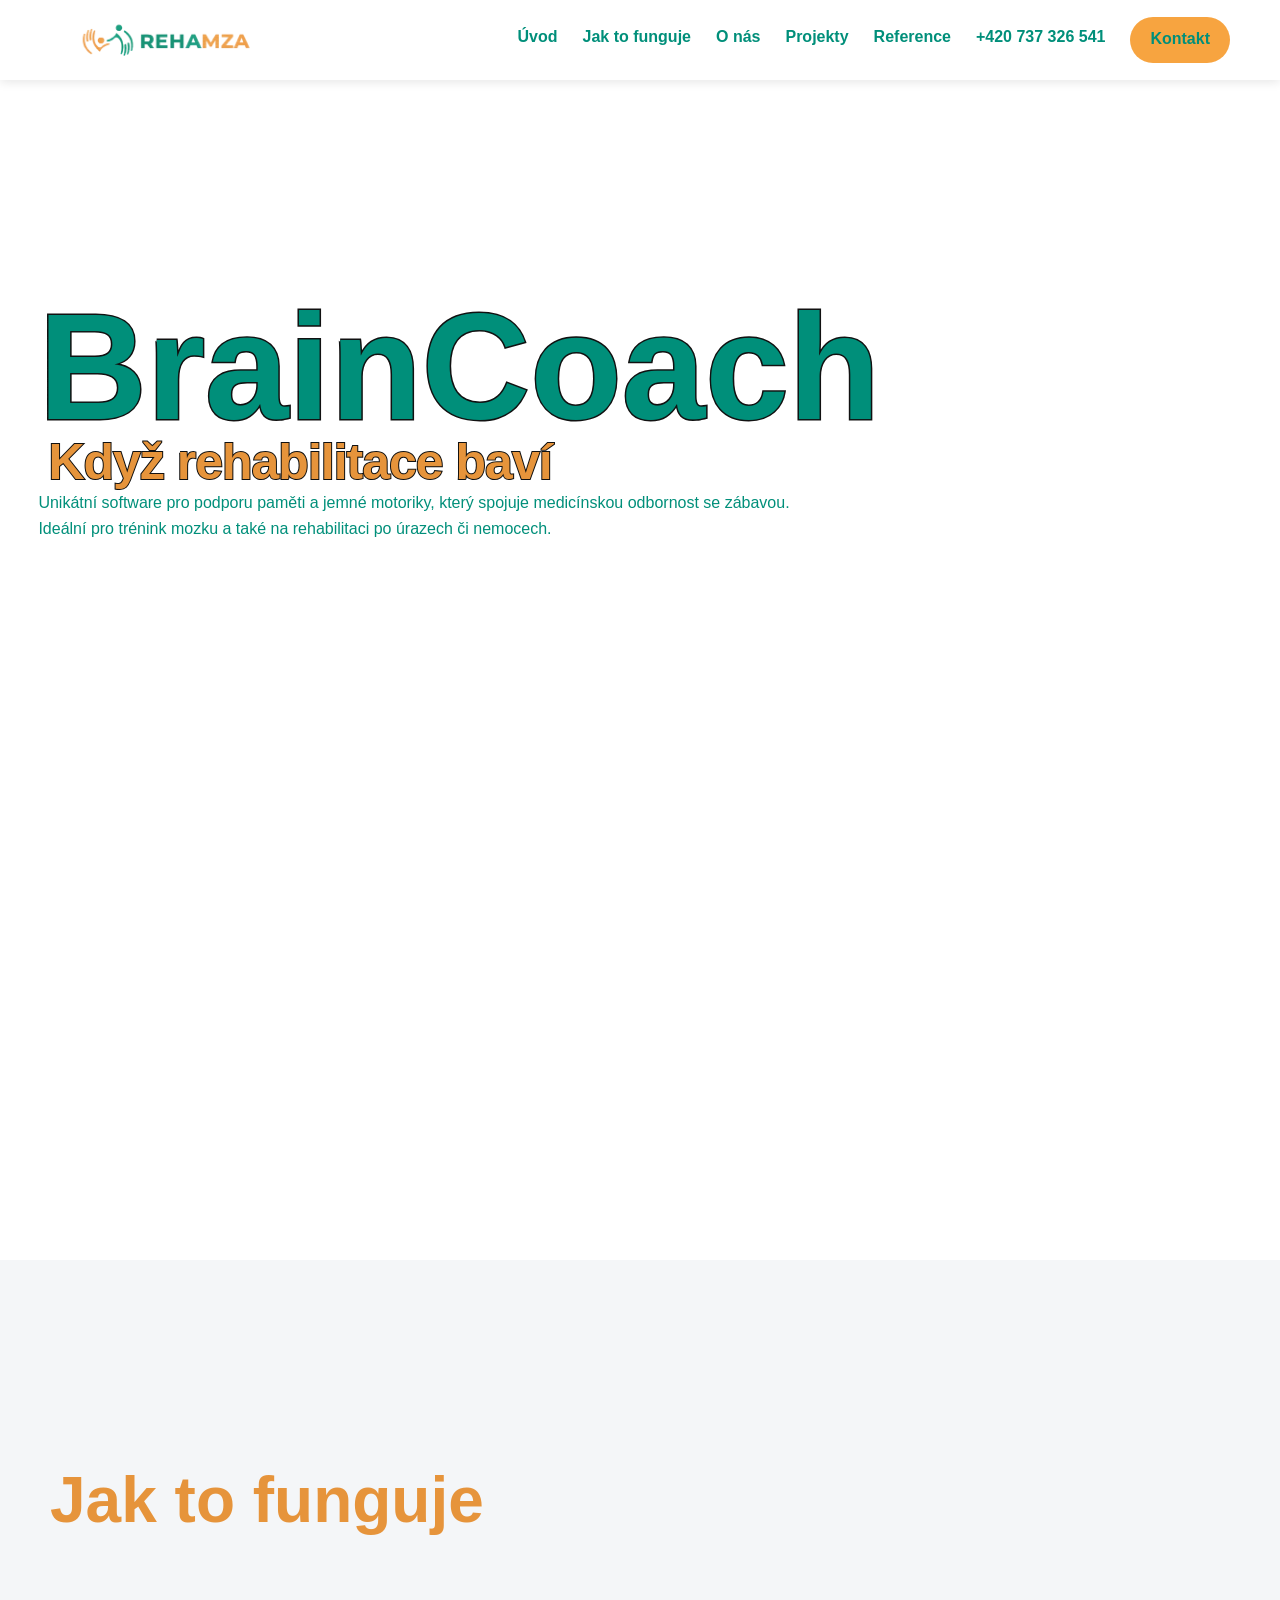
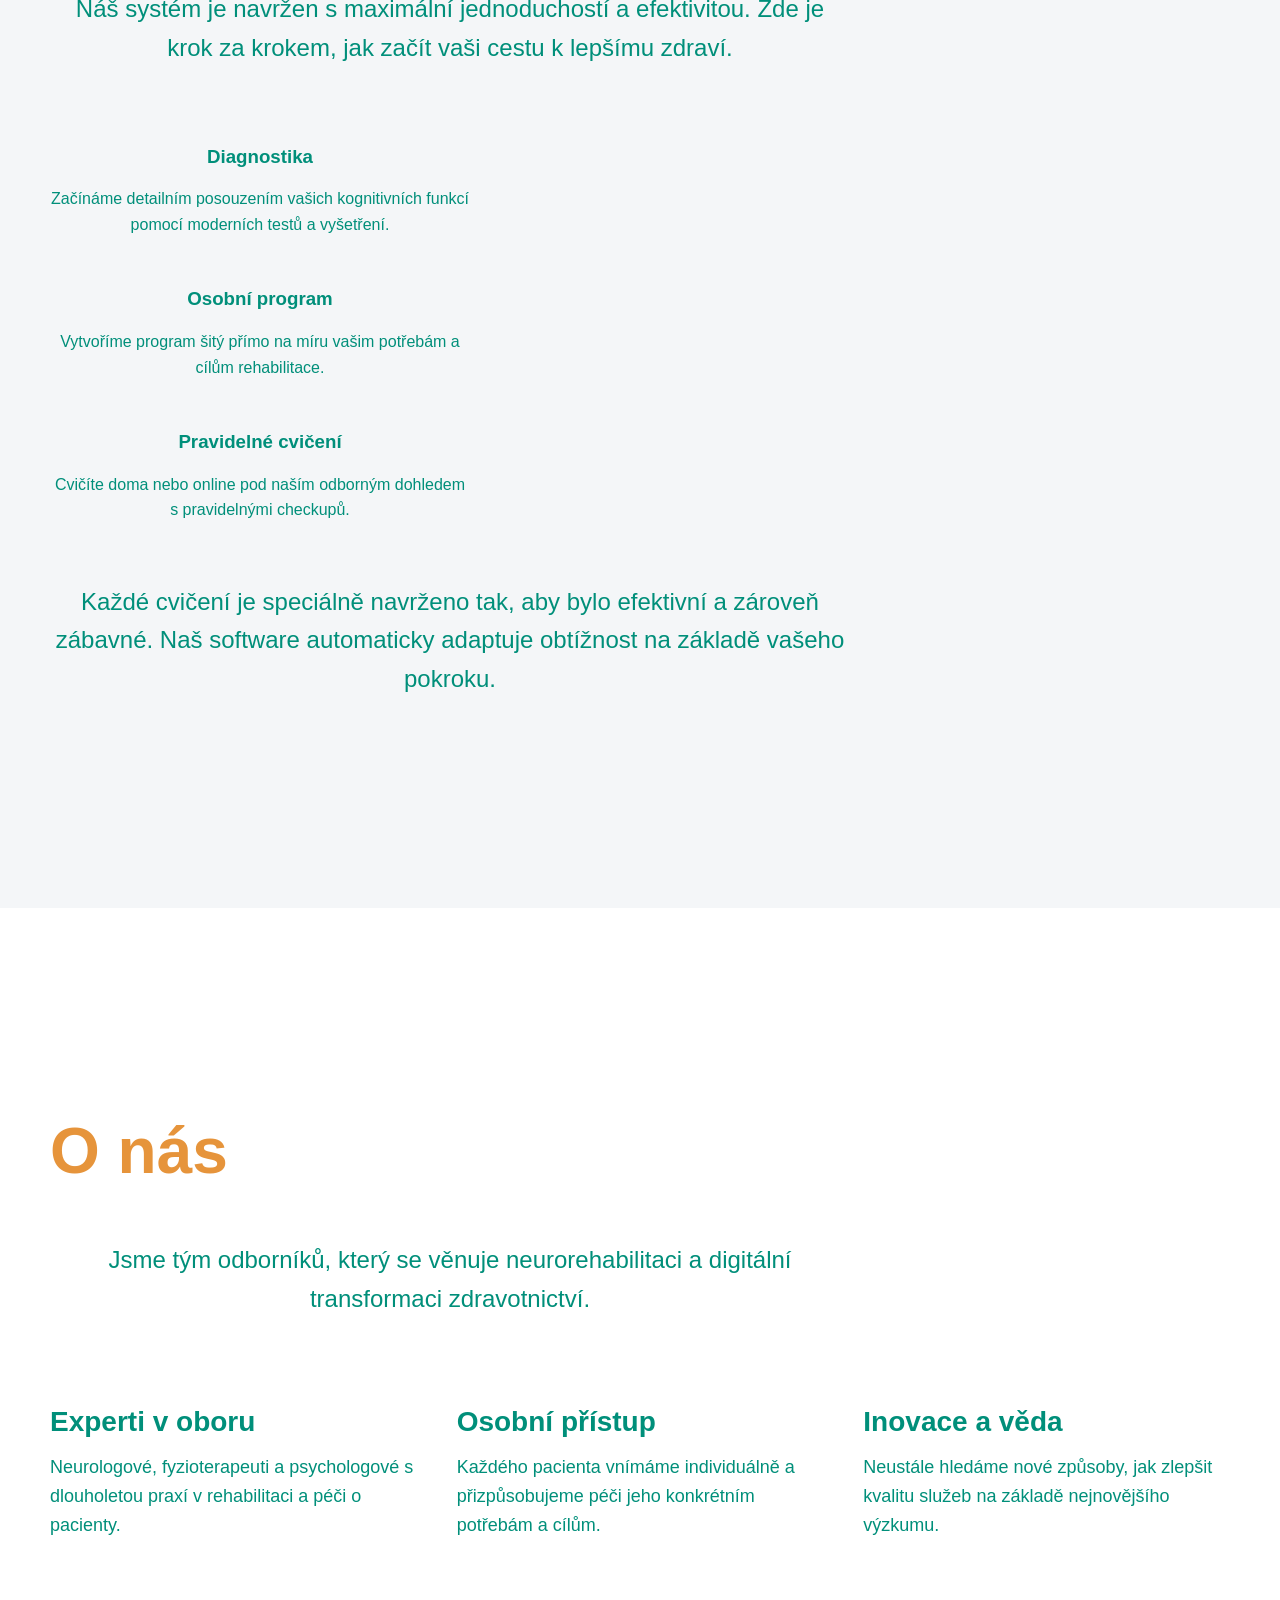
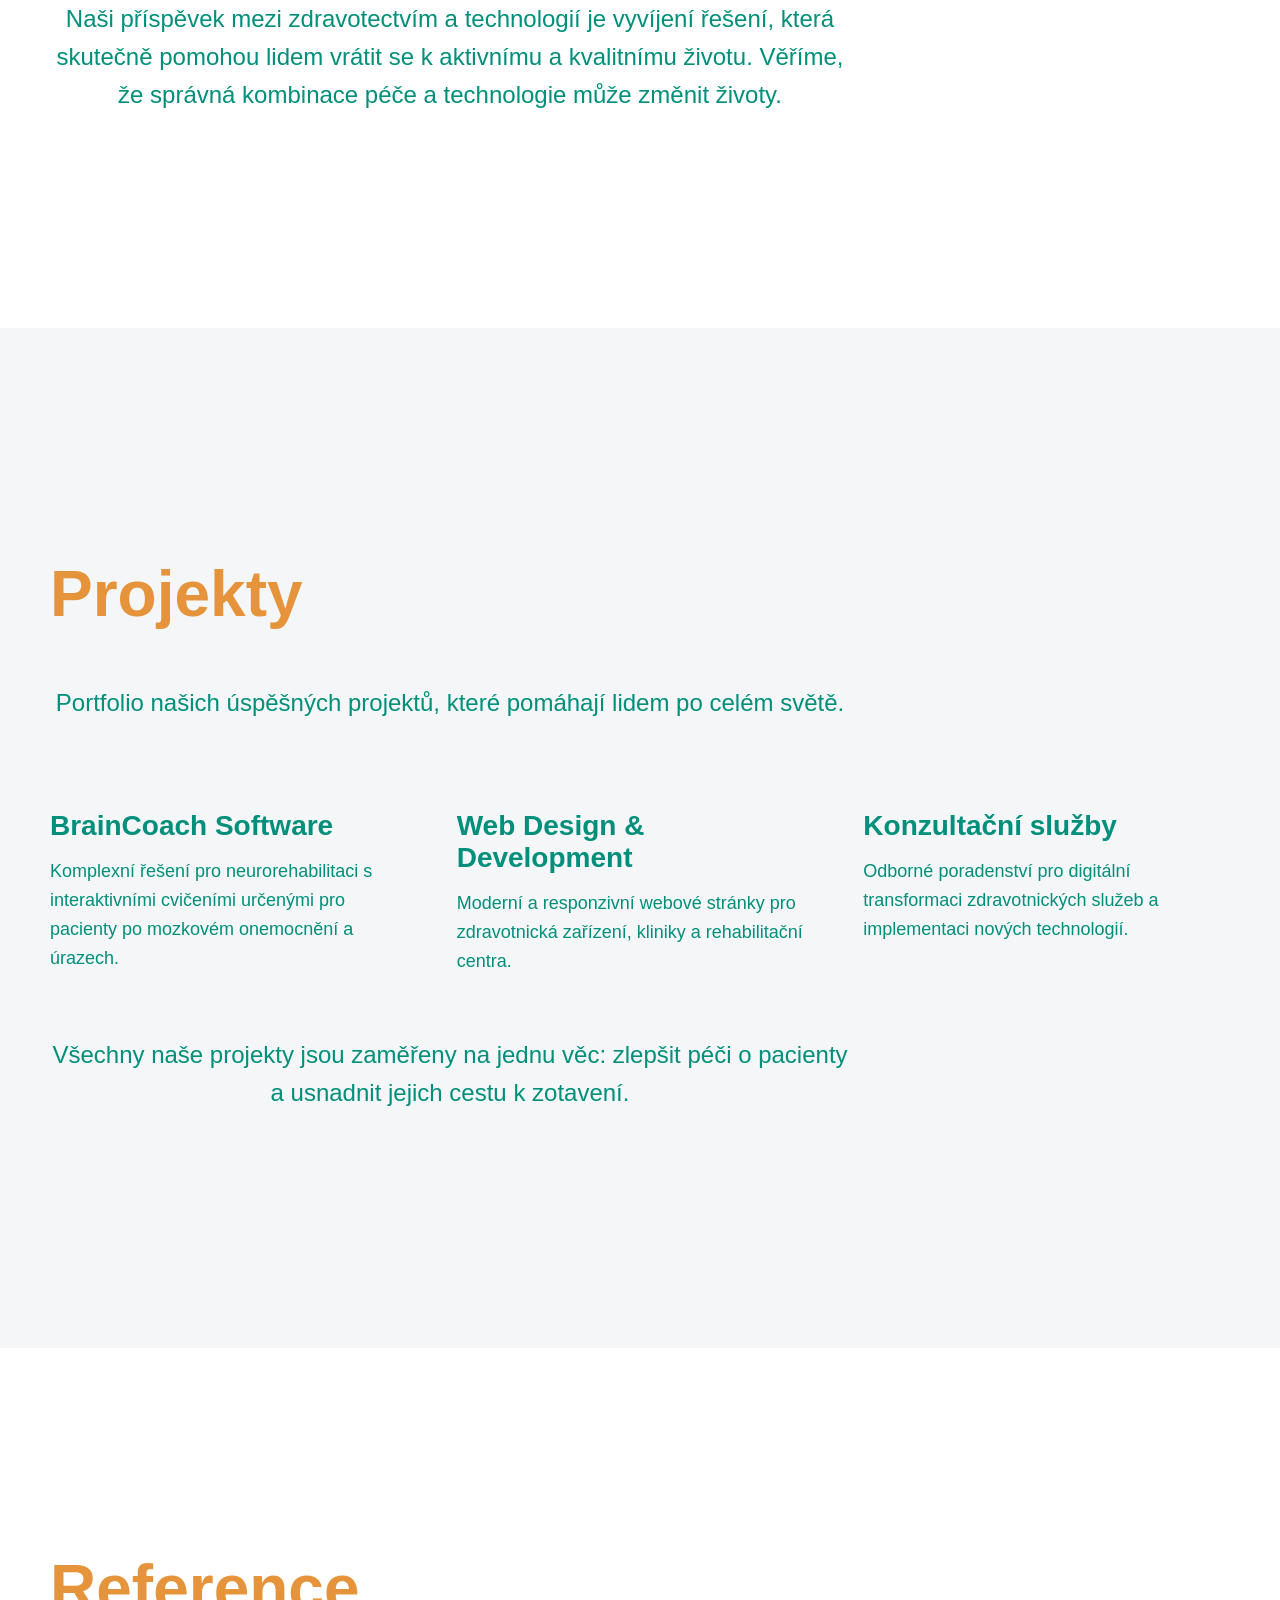
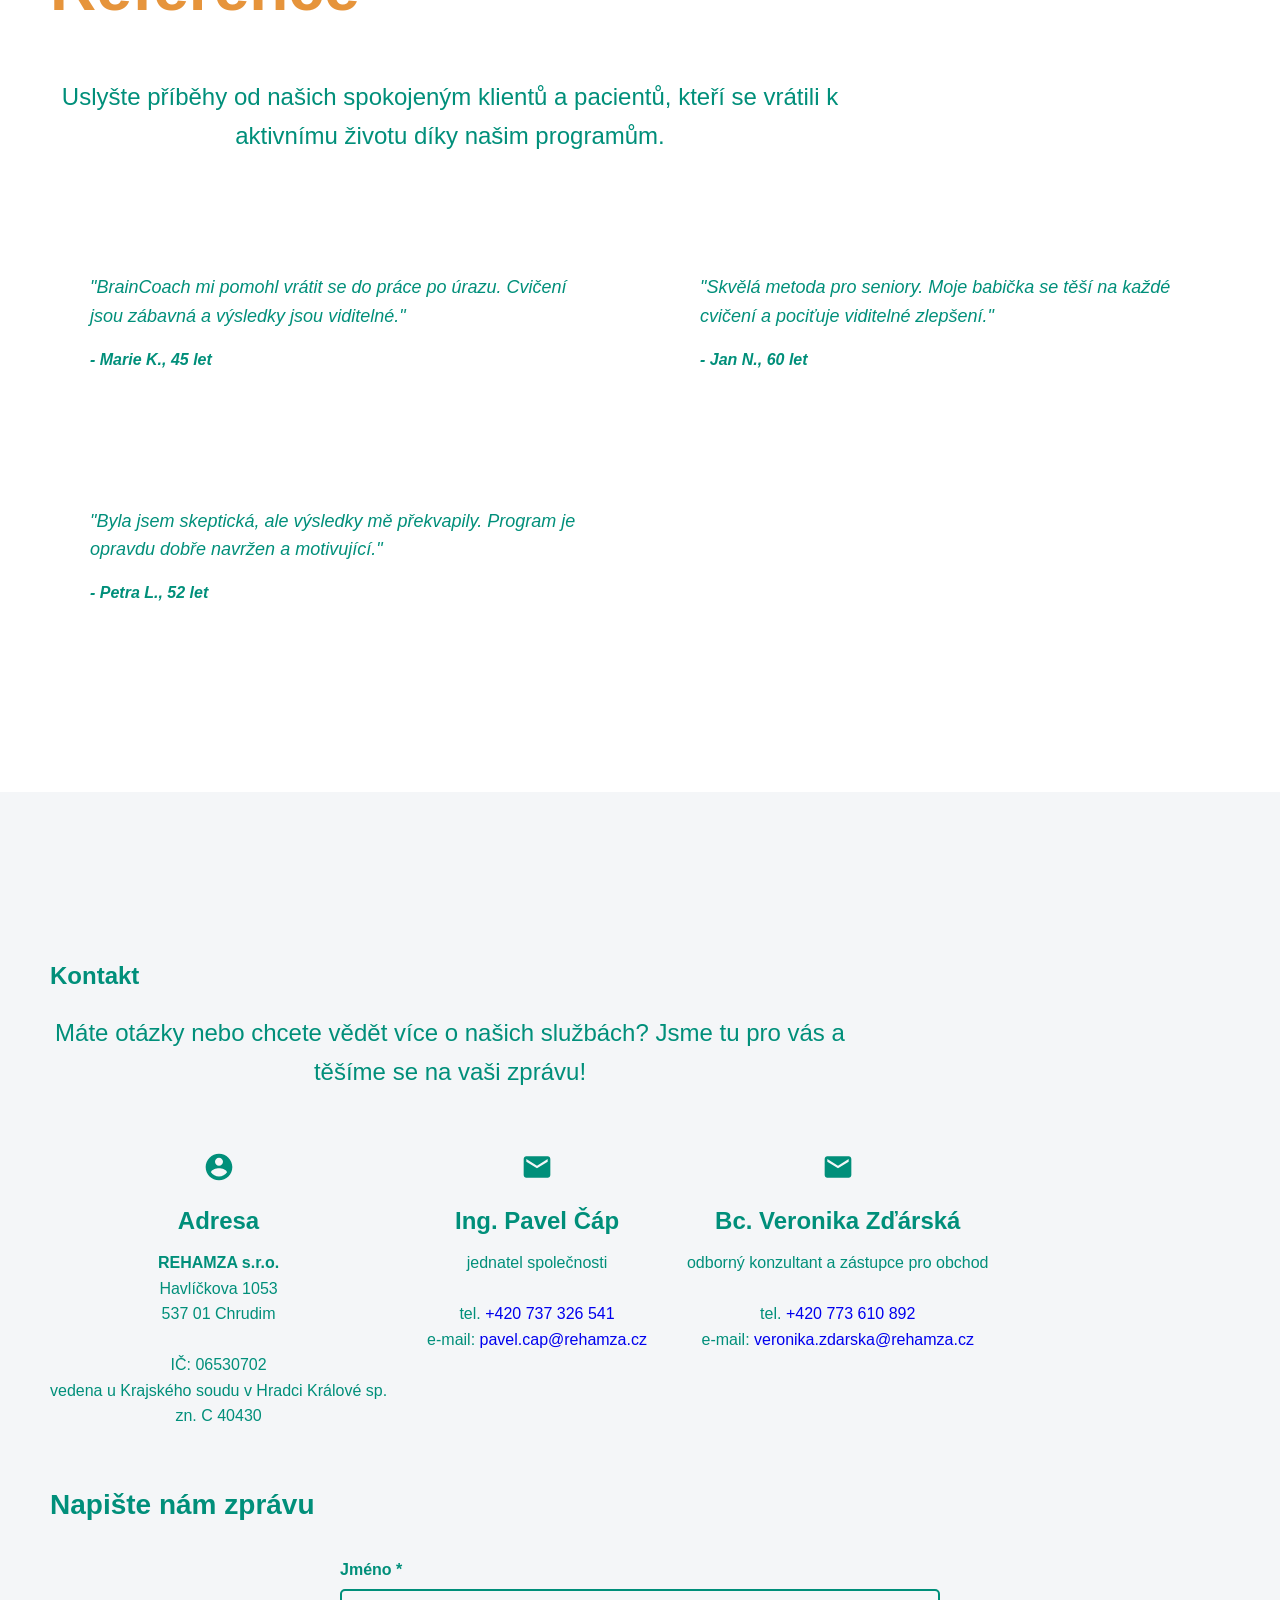
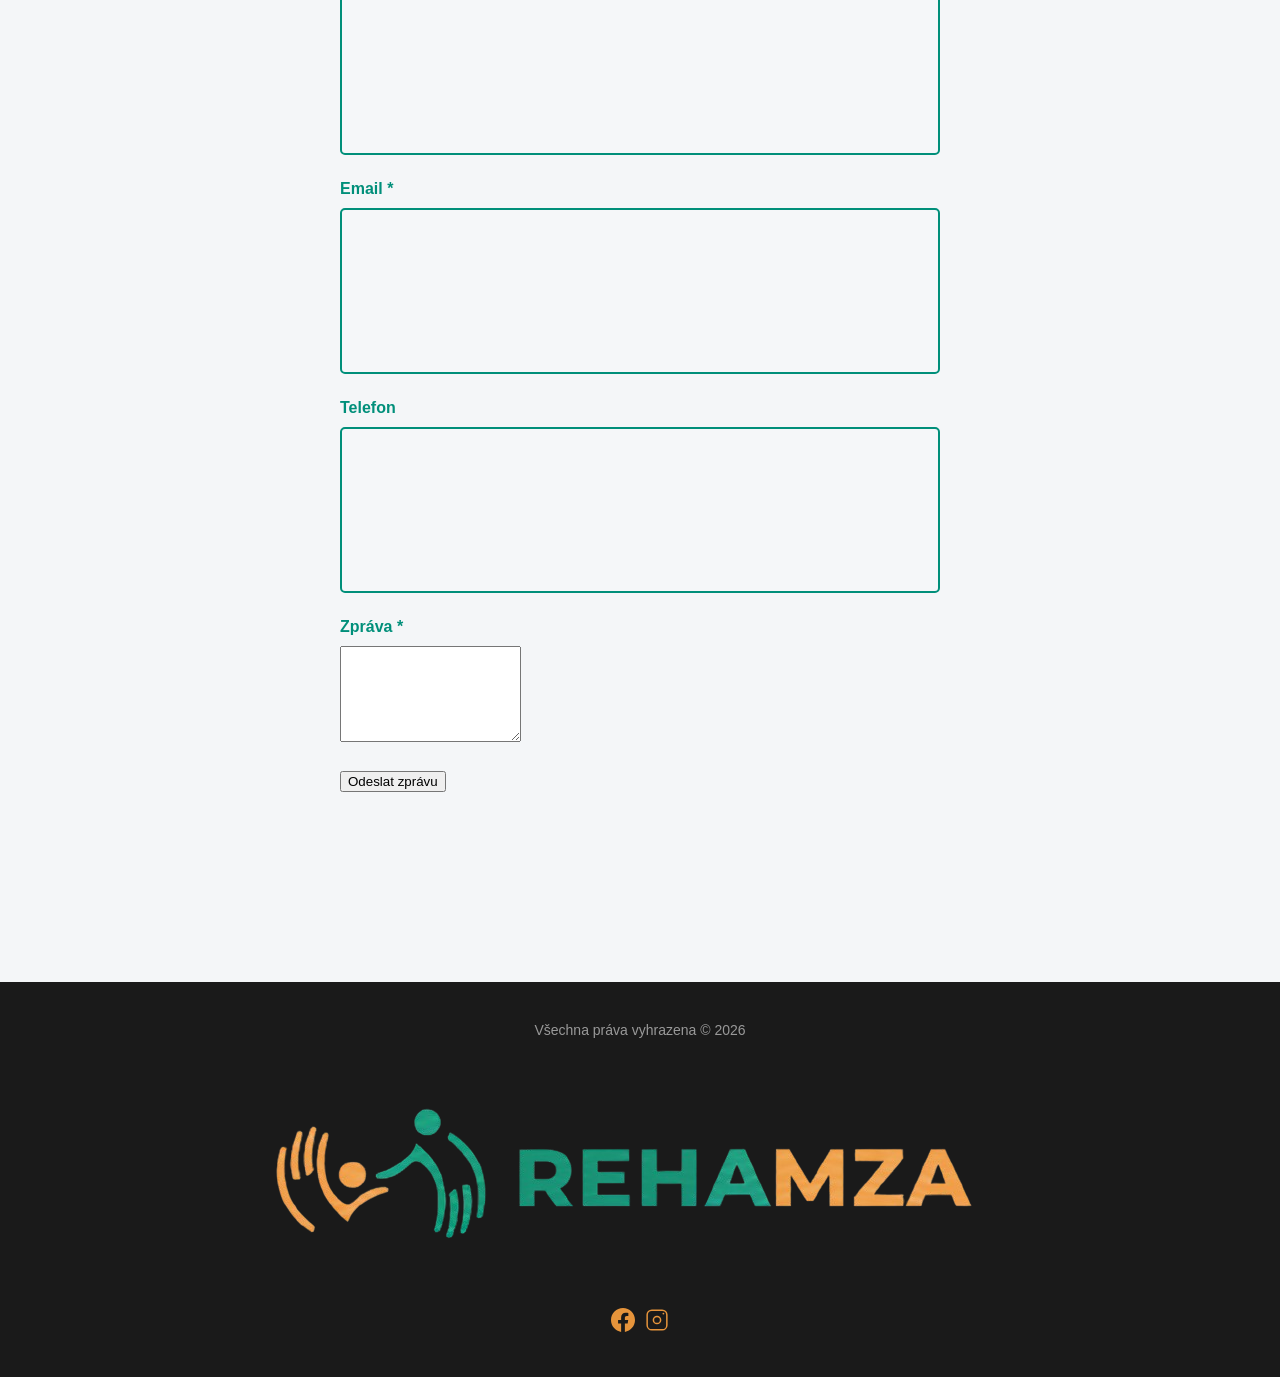
==== commit 26efb19e: "Added `display: none;` to that CZ/EN links. Because there isn't a proper English translation yet" ====
--- a/index.html
+++ b/index.html
@@ -24,7 +24,8 @@
         <a href="#reference">Reference</a>
         <a href="tel:+420737326541" class="phone-link">+420 737 326 541</a>
         <a href="javascript:void(0)" onclick="scrollToSection('kontakty')" class="kontakt-button">Kontakt</a>
-        <div class="jazyky">
+        <!--! Remove the "display: none" style as soon as a proper English translation is available -->
+        <div class="jazyky" style="display: none;">
             <a href="index.html" class="lang-link">CZ</a> | 
             <a href="index_en.html" class="lang-link">EN</a>
         </div>
